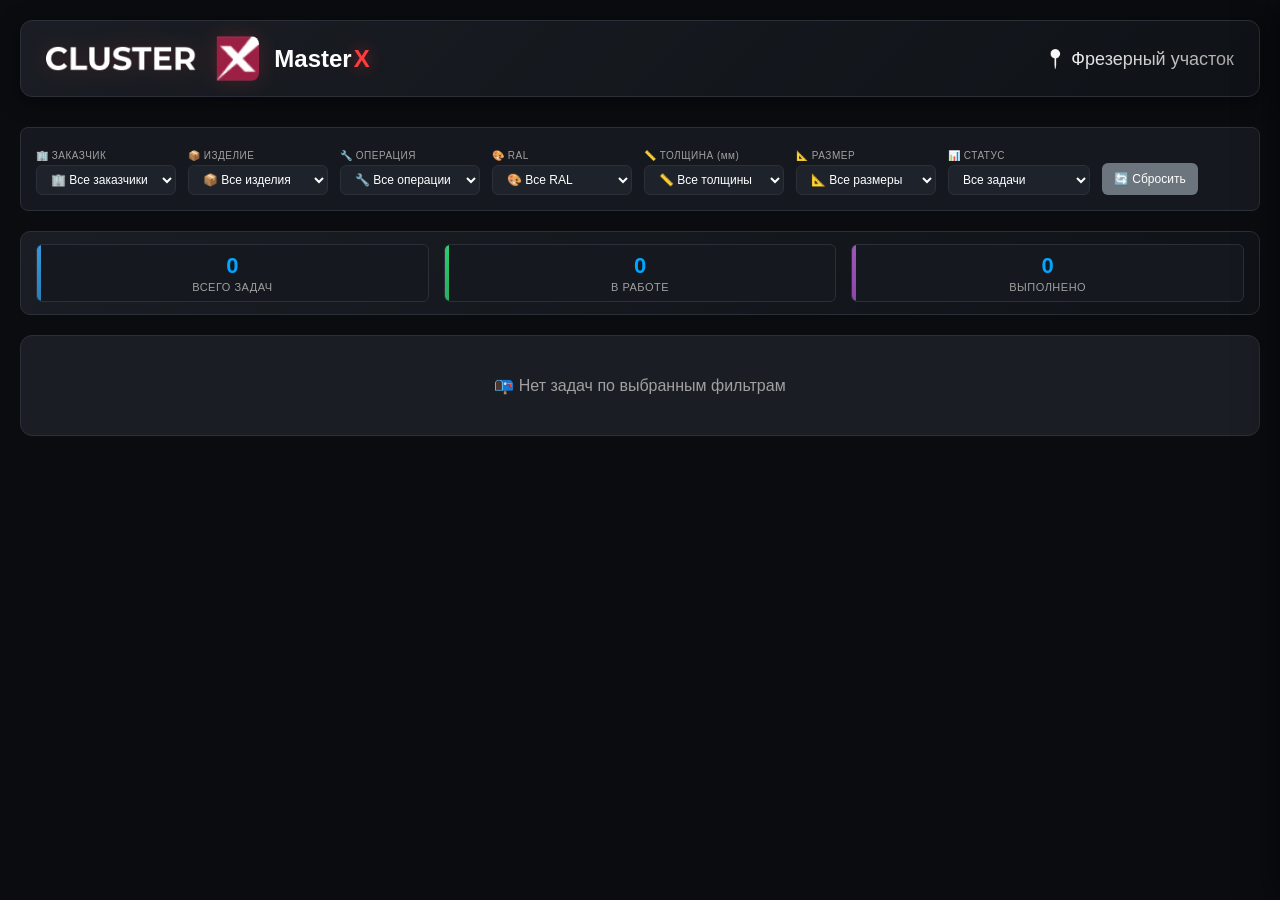
==== sites/frezerniy.html @ dca80d91 "Update frezerniy.html" ====
<!DOCTYPE html>
<html lang="ru">
<head>
    <meta charset="UTF-8">
    <meta name="viewport" content="width=device-width, initial-scale=1.0">
    <title>MasterX - Фрезерный участок</title>
    <link rel="stylesheet" href="../css/style.css">
    <style>
        /* Стили остаются без изменений - такие же как были */
        .task-card {
            background: #1a1e24;
            border-radius: 12px;
            margin-bottom: 15px;
            border: 1px solid #2a2f38;
            overflow: hidden;
            transition: all 0.2s;
        }
        .task-card.priority {
            border: 2px solid #ff3b3b;
            box-shadow: 0 0 15px rgba(255,59,59,0.3);
        }
        .task-card:hover {
            border-color: #ff3b3b;
        }
        .task-header {
            padding: 12px 20px;
            cursor: pointer;
            display: flex;
            justify-content: space-between;
            align-items: center;
            transition: all 0.2s;
        }
        .task-header.status-pending {
            background: linear-gradient(135deg, #232830, #1a1e24);
            border-left: 4px solid #6c757d;
        }
        .task-header.status-in-progress {
            background: linear-gradient(135deg, #3a2a1a, #2a1f0f);
            border-left: 4px solid #ff9800;
        }
        .task-header.status-completed {
            background: linear-gradient(135deg, #1a3a1a, #0f2a0f);
            border-left: 4px solid #2ecc71;
        }
        .task-header.priority {
            background: linear-gradient(135deg, #4a1a1a, #3a0f0f) !important;
            border-left: 4px solid #ff3b3b !important;
        }
        .task-header-left {
            flex: 1;
        }
        .task-customer-name {
            font-weight: 600;
            color: #ff3b3b;
            font-size: 14px;
            margin-bottom: 4px;
            display: flex;
            align-items: center;
            flex-wrap: wrap;
            gap: 8px;
        }
        .priority-badge {
            background: #ff3b3b;
            color: white;
            padding: 2px 8px;
            border-radius: 20px;
            font-size: 10px;
            font-weight: 600;
            display: inline-block;
        }
        .task-product-info {
            display: flex;
            flex-wrap: wrap;
            gap: 12px;
            align-items: center;
            margin-top: 4px;
        }
        .task-product-name {
            font-size: 13px;
            color: #ff9800;
            font-weight: 500;
        }
        .task-size {
            font-size: 11px;
            color: #4cd964;
        }
        .task-quantity {
            font-size: 11px;
            color: #a0a0a0;
        }
        .task-ral {
            font-size: 11px;
            color: #ff9800;
            background: #1e232b;
            padding: 2px 6px;
            border-radius: 4px;
        }
        .task-texture {
            font-size: 11px;
            color: #a0a0a0;
        }
        .file-indicator {
            background: #1e232b;
            padding: 2px 6px;
            border-radius: 4px;
            font-size: 10px;
            color: #4cd964;
            display: inline-flex;
            align-items: center;
            gap: 4px;
        }
        .task-status-badge {
            font-weight: 600;
            padding: 4px 12px;
            border-radius: 6px;
            font-size: 12px;
            min-width: 90px;
            text-align: center;
        }
        .task-status-badge.pending {
            background: #2a2f38;
            color: #a0a0a0;
        }
        .task-status-badge.in-progress {
            background: #ff9800;
            color: #1a1e24;
        }
        .task-status-badge.completed {
            background: #4caf50;
            color: white;
        }
        .collapse-icon {
            color: #a0a0a0;
            font-size: 14px;
            transition: transform 0.2s;
            margin-left: 15px;
        }
        .task-header.collapsed .collapse-icon {
            transform: rotate(-90deg);
        }
        .task-content {
            padding: 15px 20px;
            border-top: 1px solid #2a2f38;
            transition: all 0.2s;
        }
        .task-content.collapsed {
            display: none;
        }
        .operation-info {
            background: #15191f;
            border-radius: 8px;
            padding: 12px;
            margin-bottom: 15px;
            border: 1px solid #2a2f38;
        }
        .operation-name {
            font-size: 14px;
            font-weight: 600;
            color: #ff9800;
            margin-bottom: 6px;
        }
        .operation-detail {
            font-size: 12px;
            color: #a0a0a0;
            margin-bottom: 4px;
        }
        .operation-detail span {
            color: #4cd964;
        }
        .operation-plan {
            font-size: 11px;
            color: #ff9800;
            margin-top: 6px;
            padding: 2px 6px;
            background: #1e232b;
            border-radius: 4px;
            display: inline-block;
        }
        .executor-header {
            display: flex;
            gap: 8px;
            padding: 0 8px;
            margin-bottom: 4px;
            font-size: 10px;
            color: #a0a0a0;
        }
        .executor-header span:nth-child(1) { width: 120px; }
        .executor-header span:nth-child(2) { width: 60px; text-align: center; }
        .executor-header span:nth-child(3) { width: 70px; text-align: center; }
        .executor-header span:nth-child(4) { width: 30px; }
        .executor-item {
            display: flex;
            align-items: center;
            gap: 8px;
            padding: 4px 8px;
            background: #15191f;
            border-radius: 4px;
            margin-bottom: 4px;
            border: 1px solid #2a2f38;
        }
        .executor-name {
            width: 120px;
            padding: 3px 6px;
            background: #1e232b;
            border: 1px solid #2a2f38;
            border-radius: 4px;
            color: #fff;
            font-size: 11px;
        }
        .executor-quantity {
            width: 60px;
            padding: 3px;
            background: #1e232b;
            border: 1px solid #2a2f38;
            border-radius: 4px;
            color: #fff;
            text-align: center;
            font-size: 11px;
        }
        .btn-work {
            background: #ffc107;
            color: #000;
            padding: 3px 6px;
            border: none;
            border-radius: 4px;
            cursor: pointer;
            font-size: 10px;
            width: 65px;
            font-weight: 600;
        }
        .btn-work.active {
            background: #fd7e14;
            color: white;
        }
        .btn-work:disabled {
            opacity: 0.5;
            cursor: not-allowed;
        }
        .btn-add-executor {
            background: #6c757d;
            color: white;
            padding: 4px 8px;
            border: none;
            border-radius: 4px;
            cursor: pointer;
            font-size: 10px;
            margin: 6px 0;
            width: 120px;
        }
        .action-container {
            margin: 6px 0;
        }
        .new-executor-form {
            display: flex;
            align-items: center;
            gap: 6px;
            margin-top: 6px;
            padding: 6px;
            background: #15191f;
            border: 1px solid #2a2f38;
            border-radius: 4px;
            flex-wrap: wrap;
        }
        .new-executor-form input {
            width: 130px;
            padding: 4px 6px;
            background: #1e232b;
            border: 1px solid #2a2f38;
            border-radius: 4px;
            color: #fff;
            font-size: 11px;
        }
        .btn-ready {
            background: #28a745;
            color: white;
            padding: 4px 12px;
            border: none;
            border-radius: 4px;
            cursor: pointer;
            font-size: 11px;
            font-weight: 600;
            margin: 8px 0 0 0;
            min-width: 80px;
        }
        .btn-ready:disabled {
            opacity: 0.5;
            cursor: not-allowed;
        }
        .btn-end-shift {
            background: #ff9800;
            color: white;
            padding: 3px 6px;
            border: none;
            border-radius: 4px;
            cursor: pointer;
            font-size: 10px;
            width: 85px;
            font-weight: 600;
            margin-left: 4px;
        }
        .btn-end-shift:disabled {
            background: #4caf50;
            cursor: not-allowed;
            opacity: 0.7;
        }
        .btn-report-item {
            background: #ff9800;
            color: white;
            border: none;
            border-radius: 4px;
            padding: 5px 12px;
            cursor: pointer;
            font-size: 12px;
            font-weight: 600;
            transition: all 0.2s;
        }
        .btn-report-item:hover {
            background: #e68900;
            transform: scale(1.02);
        }
        .btn-copy-path {
            background: #28a745;
            color: white;
            border: none;
            border-radius: 4px;
            padding: 5px 12px;
            cursor: pointer;
            font-size: 11px;
            font-weight: 600;
            transition: all 0.2s;
            margin-left: 8px;
        }
        .btn-copy-path:hover {
            background: #218838;
            transform: scale(1.02);
        }
        .btn-sm {
            padding: 2px 6px;
            font-size: 9px;
            border-radius: 4px;
            cursor: pointer;
            border: none;
        }
        .filter-section {
            display: flex;
            gap: 12px;
            align-items: flex-end;
            margin-bottom: 20px;
            flex-wrap: wrap;
            background: #15191f;
            padding: 15px;
            border-radius: 8px;
            border: 1px solid #2a2f38;
        }
        .filter-group {
            display: flex;
            flex-direction: column;
            gap: 4px;
            min-width: 130px;
        }
        .filter-group label {
            font-size: 10px;
            color: #a0a0a0;
            letter-spacing: 0.5px;
            white-space: nowrap;
        }
        .filter-group select, .filter-group input {
            padding: 6px 10px;
            background: #1e232b;
            border: 1px solid #2a2f38;
            border-radius: 6px;
            color: #fff;
            font-size: 12px;
            min-width: 140px;
        }
        .btn-reset {
            background: #6c757d;
            padding: 6px 12px;
            font-size: 12px;
            height: 32px;
            cursor: pointer;
            border: none;
            border-radius: 6px;
            color: white;
            margin-top: 20px;
        }
        .btn-reset:hover {
            background: #5a6268;
        }
        .order-stats {
            display: flex;
            gap: 15px;
            margin-bottom: 20px;
            padding: 12px 15px;
            background: linear-gradient(135deg, #1a1e24, #0f1217);
            border-radius: 10px;
            border: 1px solid #2a2f38;
        }
        .stat-item {
            flex: 1;
            text-align: center;
            padding: 8px;
            background: #15191f;
            border-radius: 6px;
            border: 1px solid #2a2f38;
        }
        .stat-value {
            font-size: 22px;
            font-weight: 700;
            background: linear-gradient(135deg, #00d4ff, #0077ff);
            -webkit-background-clip: text;
            -webkit-text-fill-color: transparent;
            margin-bottom: 2px;
        }
        .stat-label {
            font-size: 11px;
            color: #a0a0a0;
        }
        .no-tasks {
            text-align: center;
            padding: 40px;
            background: #1a1e24;
            border-radius: 12px;
            color: #a0a0a0;
            border: 1px solid #2a2f38;
        }
        .loading {
            text-align: center;
            padding: 30px;
            color: #a0a0a0;
        }
        .spinner {
            width: 30px;
            height: 30px;
            margin: 0 auto 10px;
            border: 2px solid #2a2f38;
            border-top: 2px solid #ff3b3b;
            border-radius: 50%;
            animation: spin 1s linear infinite;
        }
        @keyframes spin {
            0% { transform: rotate(0deg); }
            100% { transform: rotate(360deg); }
        }
        .right-modal {
            position: fixed;
            right: -450px;
            top: 0;
            width: 450px;
            height: 100vh;
            background: linear-gradient(135deg, #1a1e24, #0f1217);
            border-left: 2px solid #ff3b3b;
            box-shadow: -5px 0 30px rgba(0,0,0,0.5);
            transition: right 0.3s ease;
            z-index: 2000;
            display: flex;
            flex-direction: column;
            overflow: hidden;
        }
        .right-modal.open {
            right: 0;
        }
        .right-modal-header {
            background: linear-gradient(135deg, #232830, #1a1e24);
            padding: 15px 20px;
            border-bottom: 1px solid #2a2f38;
            display: flex;
            justify-content: space-between;
            align-items: center;
        }
        .right-modal-header h3 {
            margin: 0;
            color: #ff3b3b;
            font-size: 18px;
        }
        .right-modal-close {
            background: none;
            border: none;
            color: #a0a0a0;
            font-size: 28px;
            cursor: pointer;
        }
        .right-modal-close:hover {
            color: #ff3b3b;
        }
        .right-modal-content {
            flex: 1;
            overflow-y: auto;
            padding: 20px;
        }
        .right-modal-overlay {
            position: fixed;
            top: 0;
            left: 0;
            width: 100%;
            height: 100%;
            background: rgba(0,0,0,0.5);
            z-index: 1999;
            display: none;
        }
        .right-modal-overlay.show {
            display: block;
        }
        .report-row {
            background: #15191f;
            border-radius: 8px;
            padding: 12px;
            margin-bottom: 12px;
            border: 1px solid #2a2f38;
        }
        .report-input {
            width: 100%;
            padding: 6px;
            background: #1e232b;
            border: 1px solid #2a2f38;
            border-radius: 4px;
            color: #fff;
        }
        .report-textarea {
            width: 100%;
            padding: 6px;
            background: #1e232b;
            border: 1px solid #2a2f38;
            border-radius: 4px;
            color: #fff;
            resize: vertical;
        }
        .btn-add-row {
            width: 100%;
            padding: 8px;
            background: #28a745;
            color: white;
            border: none;
            border-radius: 6px;
            cursor: pointer;
            font-size: 14px;
        }
        .btn-remove-row {
            background: #dc3545;
            color: white;
            border: none;
            border-radius: 4px;
            padding: 2px 8px;
            cursor: pointer;
            font-size: 11px;
        }
        @keyframes slideInRight {
            from { transform: translateX(100%); opacity: 0; }
            to { transform: translateX(0); opacity: 1; }
        }
        @keyframes slideOutRight {
            from { transform: translateX(0); opacity: 1; }
            to { transform: translateX(100%); opacity: 0; }
        }
        .notification {
            animation: slideInRight 0.3s ease;
        }
        body.light-theme .filter-section {
            background: #ffffff !important;
            border: 1px solid #e2e8f0 !important;
        }
        body.light-theme .filter-group select,
        body.light-theme .filter-group input {
            background: #ffffff !important;
            border: 1px solid #e2e8f0 !important;
            color: #1e293b !important;
        }
        body.light-theme .task-card {
            background: #ffffff !important;
            border: 1px solid #e2e8f0 !important;
        }
        body.light-theme .task-card.priority {
            border: 2px solid #ff3b3b !important;
        }
        body.light-theme .task-header.status-pending {
            background: linear-gradient(135deg, #f8fafc, #f1f5f9) !important;
        }
        body.light-theme .task-header.status-in-progress {
            background: linear-gradient(135deg, #fff3e0, #ffe6cc) !important;
        }
        body.light-theme .task-header.status-completed {
            background: linear-gradient(135deg, #e8f5e9, #c8e6c9) !important;
        }
        body.light-theme .task-header.priority {
            background: linear-gradient(135deg, #fee2e2, #fecaca) !important;
        }
        body.light-theme .task-customer-name {
            color: #dc2626 !important;
        }
        body.light-theme .task-product-name {
            color: #f97316 !important;
        }
        body.light-theme .operation-info {
            background: #f8fafc !important;
            border: 1px solid #e2e8f0 !important;
        }
        body.light-theme .executor-item {
            background: #f8fafc !important;
            border: 1px solid #e2e8f0 !important;
        }
        body.light-theme .executor-name,
        body.light-theme .executor-quantity {
            background: #ffffff !important;
            border: 1px solid #e2e8f0 !important;
            color: #1e293b !important;
        }
        body.light-theme .btn-report-item {
            background: #ff9800 !important;
            color: white !important;
        }
        body.light-theme .btn-copy-path {
            background: #28a745 !important;
            color: white !important;
        }
    </style>
</head>
<body>
    <div class="container">
        <header>
            <div class="logo-container">
                <img src="../images/logo.png" alt="MasterX Logo" class="logo-img" onerror="this.style.display='none'">
                <div class="logo-text">Master<span class="x-red">X</span></div>
            </div>
            <h1 style="margin:0; color: white; font-size:18px;">📍 Фрезерный участок</h1>
        </header>

        <div class="filter-section">
            <div class="filter-group">
                <label>🏢 ЗАКАЗЧИК</label>
                <select id="filterCustomer">
                    <option value="">Все заказчики</option>
                </select>
            </div>
            <div class="filter-group">
                <label>📦 ИЗДЕЛИЕ</label>
                <select id="filterProduct">
                    <option value="">Все изделия</option>
                </select>
            </div>
            <div class="filter-group">
                <label>🔧 ОПЕРАЦИЯ</label>
                <select id="filterOperation">
                    <option value="">Все операции</option>
                </select>
            </div>
            <div class="filter-group">
                <label>🎨 RAL</label>
                <select id="filterRal">
                    <option value="">Все RAL</option>
                </select>
            </div>
            <div class="filter-group">
                <label>📏 ТОЛЩИНА (мм)</label>
                <select id="filterThickness">
                    <option value="">Все толщины</option>
                </select>
            </div>
            <div class="filter-group">
                <label>📐 РАЗМЕР</label>
                <select id="filterSize">
                    <option value="">Все размеры</option>
                </select>
            </div>
            <div class="filter-group">
                <label>📊 СТАТУС</label>
                <select id="statusFilter">
                    <option value="all">Все задачи</option>
                    <option value="pending">⏳ Ожидают</option>
                    <option value="in_progress">⚡ В работе</option>
                    <option value="completed">✅ Завершённые</option>
                    <option value="priority">🔴 Приоритетные</option>
                </select>
            </div>
            <button class="btn-reset" onclick="resetFilters()">🔄 Сбросить</button>
        </div>

        <div class="order-stats">
            <div class="stat-item"><div class="stat-value" id="totalTasks">0</div><div class="stat-label">Всего задач</div></div>
            <div class="stat-item"><div class="stat-value" id="tasksInProgress">0</div><div class="stat-label">В работе</div></div>
            <div class="stat-item"><div class="stat-value" id="tasksCompleted">0</div><div class="stat-label">Выполнено</div></div>
        </div>

        <div id="tasksList" class="tasks-list"><div class="loading"><div class="spinner"></div><p>Загрузка задач...</p></div></div>
    </div>

    <div id="rightModalOverlay" class="right-modal-overlay" onclick="closeRightModal()"></div>
    <div id="rightModal" class="right-modal">
        <div class="right-modal-header">
            <h3>📝 Отчёт по задаче</h3>
            <button class="right-modal-close" onclick="closeRightModal()">&times;</button>
        </div>
        <div id="rightModalContent" class="right-modal-content"></div>
    </div>

    <script src="../js/storage.js"></script>
    <script src="../js/data-loader.js"></script>
    <script src="../js/materials-report.js"></script>
    <script src="../js/task-manager.js"></script>

    <script>
        // ============== ГЛОБАЛЬНЫЕ ПЕРЕМЕННЫЕ ==============
        let taskOperationsData = {};
        let taskManager = null;
        let isLoadingTasks = false;
        let currentReportTask = null;
        let reportRows = [];
        
        const OPEN_CARDS_KEY = 'frezerniy_open_tasks';
        
        // ============== ВСПОМОГАТЕЛЬНЫЕ ФУНКЦИИ ==============
        function escapeHtml(str) {
            if (!str) return '';
            return String(str).replace(/&/g, '&amp;').replace(/</g, '&lt;').replace(/>/g, '&gt;').replace(/"/g, '&quot;').replace(/'/g, '&#39;');
        }
        
        function saveAllCardsState() {
            const openCards = [];
            document.querySelectorAll('.task-card').forEach(card => {
                const content = card.querySelector('.task-content');
                if (content && content.classList.contains('collapsed')) {
                    openCards.push(card.dataset.taskId);
                }
            });
            localStorage.setItem(OPEN_CARDS_KEY, JSON.stringify(openCards));
        }
        
        function restoreAllCardsState() {
            const savedOpenCards = localStorage.getItem(OPEN_CARDS_KEY);
            if (!savedOpenCards) return;
            const collapsedCardsIds = JSON.parse(savedOpenCards);
            collapsedCardsIds.forEach(taskId => {
                const card = document.querySelector(`.task-card[data-task-id="${taskId}"]`);
                if (card) {
                    const header = card.querySelector('.task-header');
                    const content = card.querySelector('.task-content');
                    if (header && content) {
                        header.classList.add('collapsed');
                        content.classList.add('collapsed');
                        const arrow = header.querySelector('.collapse-icon');
                        if (arrow) arrow.textContent = '▼';
                    }
                }
            });
        }
        
        function toggleCardState(header, content, taskId) {
            const isCollapsing = !header.classList.contains('collapsed');
            if (isCollapsing) {
                header.classList.add('collapsed');
                content.classList.add('collapsed');
            } else {
                header.classList.remove('collapsed');
                content.classList.remove('collapsed');
            }
            const arrow = header.querySelector('.collapse-icon');
            if (arrow) arrow.textContent = isCollapsing ? '▼' : '▲';
            saveAllCardsState();
        }
        
        // ============== ЗАГРУЗКА ОПЕРАЦИЙ ИЗ JSON ==============
        async function loadTaskOperationsData() {
            try {
                const response = await fetch('../data/taskOperations.json?_=' + Date.now());
                if (response.ok) {
                    const data = await response.json();
                    taskOperationsData = data.operations || {};
                    window.taskOperationsData = taskOperationsData;
                    console.log('✅ Загружены операции из taskOperations.json');
                    console.log('Загружено изделий:', Object.keys(taskOperationsData).length);
                } else {
                    console.warn('taskOperations.json не найден, статус:', response.status);
                    taskOperationsData = {};
                }
            } catch(e) {
                console.error('Ошибка загрузки taskOperations.json:', e);
                taskOperationsData = {};
            }
        }
        
        // ============== КЛАСС УПРАВЛЕНИЯ ЗАДАЧАМИ ==============
        class SimpleTaskManager {
            constructor(siteKey) {
                this.siteKey = siteKey;
                this.tasks = [];
                this.storageKey = `tasks_${siteKey}`;
            }
            
            loadData() {
                const saved = localStorage.getItem(this.storageKey);
                if (saved) {
                    this.tasks = JSON.parse(saved);
                } else {
                    this.tasks = [];
                }
                return this.tasks;
            }
            
            saveData() {
                localStorage.setItem(this.storageKey, JSON.stringify(this.tasks));
            }
            
            getTasksByStatus(status) {
                if (status === 'all') return this.tasks;
                return this.tasks.filter(t => t.status === status);
            }
            
            getStats() {
                const total = this.tasks.length;
                const inProgress = this.tasks.filter(t => t.status === 'in_progress').length;
                const completed = this.tasks.filter(t => t.status === 'completed').length;
                return { total, inProgress, completed };
            }
            
            updateExecutorQuantity(taskId, executorId, quantity) {
                const task = this.tasks.find(t => t.id === taskId);
                if (task && task.executors) {
                    const executor = task.executors.find(e => e.id === executorId);
                    if (executor) {
                        executor.quantity = quantity;
                        this.saveData();
                        updateSingleTaskCard(taskId);
                    }
                }
            }
            
            updateExecutorStatus(taskId, executorId, status) {
                const task = this.tasks.find(t => t.id === taskId);
                if (!task || !task.executors) return;
                
                const executor = task.executors.find(e => e.id === executorId);
                if (executor) {
                    executor.status = status;
                    
                    let taskStatus = 'pending';
                    const hasInProgress = task.executors.some(e => e.status === 'in_progress');
                    const allShiftEnded = task.executors.length > 0 && task.executors.every(e => e.status === 'shift_ended');
                    const allCompleted = task.executors.length > 0 && task.executors.every(e => e.status === 'completed');
                    
                    if (allCompleted) {
                        taskStatus = 'completed';
                    } else if (hasInProgress) {
                        taskStatus = 'in_progress';
                    } else if (allShiftEnded) {
                        taskStatus = 'in_progress';
                    } else {
                        taskStatus = 'pending';
                    }
                    
                    task.status = taskStatus;
                    this.saveData();
                    
                    const orders = JSON.parse(localStorage.getItem('masterx_orders') || '[]');
                    const order = orders.find(o => o.id == task.orderId);
                    if (order) {
                        if (!order.tasks) order.tasks = {};
                        const squareColor = taskStatus === 'completed' ? 'green' : (taskStatus === 'in_progress' ? 'orange' : '');
                        order.tasks[task.id] = squareColor;
                        localStorage.setItem('masterx_orders', JSON.stringify(orders));
                    }
                    
                    updateSingleTaskCard(taskId);
                }
            }
            
            addExecutor(taskId, name) {
                const task = this.tasks.find(t => t.id === taskId);
                if (task) {
                    if (!task.executors) task.executors = [];
                    if (task.executors.some(e => e.name === name)) return false;
                    task.executors.push({
                        id: Date.now(),
                        name: name,
                        quantity: 0,
                        status: 'pending'
                    });
                    this.saveData();
                    updateExecutorList(taskId);
                    return true;
                }
                return false;
            }
            
            removeExecutor(taskId, executorId) {
                const task = this.tasks.find(t => t.id === taskId);
                if (task && task.executors) {
                    task.executors = task.executors.filter(e => e.id !== executorId);
                    this.saveData();
                    updateExecutorList(taskId);
                }
            }
            
            completeTask(taskId) {
                const task = this.tasks.find(t => t.id === taskId);
                if (task && task.status !== 'completed') {
                    if (task.executors) {
                        task.executors.forEach(executor => {
                            executor.status = 'completed';
                        });
                    }
                    task.status = 'completed';
                    task.completedAt = new Date().toISOString();
                    
                    if (task.isPriority === true) {
                        task.isPriority = false;
                    }
                    
                    this.saveData();
                    
                    const orders = JSON.parse(localStorage.getItem('masterx_orders') || '[]');
                    const order = orders.find(o => o.id == task.orderId);
                    if (order) {
                        if (!order.tasks) order.tasks = {};
                        order.tasks[task.id] = 'green';
                        localStorage.setItem('masterx_orders', JSON.stringify(orders));
                    }
                    
                    updateSingleTaskCard(taskId);
                }
            }
        }
        
        function updateSingleTaskCard(taskId) {
            const task = taskManager.tasks.find(t => t.id === taskId);
            if (!task) return;
            
            const taskCard = document.querySelector(`.task-card[data-task-id="${taskId}"]`);
            if (!taskCard) return;
            
            const statusBadge = taskCard.querySelector('.task-status-badge');
            const taskHeader = taskCard.querySelector('.task-header');
            
            if (statusBadge) {
                let statusClass = 'pending';
                let statusText = '⏳ ОЖИДАЕТ';
                if (task.status === 'in_progress') {
                    statusClass = 'in-progress';
                    statusText = '⚡ В РАБОТЕ';
                } else if (task.status === 'completed') {
                    statusClass = 'completed';
                    statusText = '✅ ГОТОВО';
                }
                
                statusBadge.className = `task-status-badge ${statusClass}`;
                statusBadge.textContent = statusText;
                
                if (taskHeader) {
                    taskHeader.classList.remove('status-pending', 'status-in-progress', 'status-completed');
                    taskHeader.classList.add(`status-${statusClass}`);
                }
            }
            
            const executorList = taskCard.querySelector('.executor-list');
            if (executorList) {
                const wasCollapsed = taskCard.querySelector('.task-content')?.classList.contains('collapsed');
                
                executorList.innerHTML = '';
                if (task.executors && task.executors.length > 0) {
                    task.executors.forEach(executor => {
                        executorList.appendChild(createExecutorItemElement(task, executor));
                    });
                } else {
                    const noExecutors = document.createElement('p');
                    noExecutors.style.cssText = 'color: #a0a0a0; padding: 8px; text-align: center; font-style: italic; font-size: 11px;';
                    noExecutors.textContent = 'Нет исполнителей';
                    executorList.appendChild(noExecutors);
                }
                
                const readyBtn = taskCard.querySelector('.btn-ready');
                if (readyBtn) {
                    readyBtn.disabled = task.status === 'completed';
                }
                
                if (wasCollapsed) {
                    const content = taskCard.querySelector('.task-content');
                    const header = taskCard.querySelector('.task-header');
                    if (content && header) {
                        content.classList.add('collapsed');
                        header.classList.add('collapsed');
                    }
                }
            }
        }
        
        function updateExecutorList(taskId) {
            const task = taskManager.tasks.find(t => t.id === taskId);
            if (!task) return;
            
            const executorList = document.getElementById(`executors-${taskId}`);
            if (!executorList) return;
            
            const taskCard = document.querySelector(`.task-card[data-task-id="${taskId}"]`);
            const wasCollapsed = taskCard?.querySelector('.task-content')?.classList.contains('collapsed');
            
            executorList.innerHTML = '';
            if (task.executors && task.executors.length > 0) {
                task.executors.forEach(executor => {
                    executorList.appendChild(createExecutorItemElement(task, executor));
                });
            } else {
                const noExecutors = document.createElement('p');
                noExecutors.style.cssText = 'color: #a0a0a0; padding: 8px; text-align: center; font-style: italic; font-size: 11px;';
                noExecutors.textContent = 'Нет исполнителей';
                executorList.appendChild(noExecutors);
            }
            
            if (wasCollapsed && taskCard) {
                const content = taskCard.querySelector('.task-content');
                const header = taskCard.querySelector('.task-header');
                if (content && header) {
                    content.classList.add('collapsed');
                    header.classList.add('collapsed');
                }
            }
        }
        
        function createExecutorItemElement(task, executor) {
            const isShiftEnded = executor.status === 'shift_ended';
            const isTaskCompleted = task.status === 'completed';
            const canEdit = !isTaskCompleted && !isShiftEnded;
            
            const div = document.createElement('div');
            div.className = 'executor-item';
            div.dataset.executorId = executor.id;
            
            const nameInput = document.createElement('input');
            nameInput.type = 'text';
            nameInput.className = 'executor-name';
            nameInput.value = executor.name;
            nameInput.disabled = isTaskCompleted || isShiftEnded;
            div.appendChild(nameInput);
            
            const quantityInput = document.createElement('input');
            quantityInput.type = 'number';
            quantityInput.className = 'executor-quantity';
            quantityInput.value = executor.quantity || 0;
            quantityInput.min = 0;
            quantityInput.disabled = !canEdit;
            quantityInput.onchange = function(e) {
                e.stopPropagation();
                if (!canEdit) return;
                taskManager.updateExecutorQuantity(task.id, executor.id, parseInt(this.value) || 0);
            };
            div.appendChild(quantityInput);
            
            const workBtn = document.createElement('button');
            workBtn.className = `btn-work ${executor.status === 'in_progress' ? 'active' : ''}`;
            workBtn.textContent = executor.status === 'in_progress' ? 'В РАБОТЕ' : (isShiftEnded ? 'СМЕНА ЗАКРЫТА' : 'НАЧАТЬ');
            workBtn.disabled = !canEdit;
            workBtn.onclick = function(e) {
                e.stopPropagation();
                if (!canEdit) return;
                const newStatus = workBtn.classList.contains('active') ? 'pending' : 'in_progress';
                taskManager.updateExecutorStatus(task.id, executor.id, newStatus);
            };
            div.appendChild(workBtn);
            
            const endShiftBtn = document.createElement('button');
            endShiftBtn.className = 'btn-end-shift';
            endShiftBtn.innerHTML = isShiftEnded ? '✅ СМЕНА ЗАКРЫТА' : '🕒 ЗАКРЫТЬ';
            endShiftBtn.disabled = isTaskCompleted || isShiftEnded;
            endShiftBtn.onclick = function(e) {
                e.stopPropagation();
                if (confirm(`Закрыть смену для ${executor.name}?`)) {
                    taskManager.updateExecutorStatus(task.id, executor.id, 'shift_ended');
                }
            };
            div.appendChild(endShiftBtn);
            
            const removeBtn = document.createElement('button');
            removeBtn.className = 'btn btn-danger btn-sm';
            removeBtn.innerHTML = '✕';
            removeBtn.disabled = !canEdit;
            removeBtn.onclick = function(e) {
                e.stopPropagation();
                if (confirm('Удалить этого исполнителя?')) {
                    taskManager.removeExecutor(task.id, executor.id);
                }
            };
            div.appendChild(removeBtn);
            
            return div;
        }
        
        function restoreTaskHeaderColors() {
            const taskCards = document.querySelectorAll('.task-card');
            taskCards.forEach(card => {
                const taskId = card.dataset.taskId;
                const task = taskManager.tasks.find(t => t.id === taskId);
                if (task) {
                    const statusBadge = card.querySelector('.task-status-badge');
                    const taskHeader = card.querySelector('.task-header');
                    
                    if (statusBadge) {
                        let statusClass = 'pending';
                        let statusText = '⏳ ОЖИДАЕТ';
                        if (task.status === 'in_progress') {
                            statusClass = 'in-progress';
                            statusText = '⚡ В РАБОТЕ';
                        } else if (task.status === 'completed') {
                            statusClass = 'completed';
                            statusText = '✅ ГОТОВО';
                        }
                        
                        statusBadge.className = `task-status-badge ${statusClass}`;
                        statusBadge.textContent = statusText;
                        
                        if (taskHeader) {
                            taskHeader.classList.remove('status-pending', 'status-in-progress', 'status-completed');
                            taskHeader.classList.add(`status-${statusClass}`);
                        }
                    }
                }
            });
        }
        
        function copySingleFilePath(filePath, fileName) {
            navigator.clipboard.writeText(filePath);
            showCopyNotification(fileName, false);
        }
        
        // ============== РАБОТА С ФАЙЛАМИ НА СТРАНИЦЕ УЧАСТКА ==============

// Получить текущий ключ участка
function getCurrentSiteKey() {
    const path = window.location.pathname;
    if (path.includes('tokarniy')) return 'tokarniy';
    if (path.includes('slesarniy')) return 'slesarniy';
    if (path.includes('frezerniy')) return 'frezerniy';
    if (path.includes('lazerno')) return 'lazerno';
    if (path.includes('polimerniy')) return 'polimerniy';
    return 'polimerniy';
}

// Показать всплывающее уведомление
function showCopyNotification(message, type = 'success') {
    const notification = document.createElement('div');
    notification.style.cssText = `
        position: fixed;
        bottom: 30px;
        right: 30px;
        z-index: 20000;
        background: linear-gradient(135deg, #1a3a1a, #0f2a0f);
        color: #4cd964;
        padding: 12px 20px;
        border-radius: 8px;
        font-size: 13px;
        font-weight: 500;
        border-left: 4px solid #4cd964;
        box-shadow: 0 4px 15px rgba(0,0,0,0.3);
        animation: slideInRight 0.3s ease;
    `;
    if (type === 'warning') {
        notification.style.background = 'linear-gradient(135deg, #3a2a1a, #2a1f0f)';
        notification.style.borderLeftColor = '#ff9800';
        notification.style.color = '#ff9800';
    } else if (type === 'error') {
        notification.style.background = 'linear-gradient(135deg, #3a1a1a, #2a0f0f)';
        notification.style.borderLeftColor = '#ff3b3b';
        notification.style.color = '#ff6b6b';
    }
    notification.textContent = message;
    document.body.appendChild(notification);
    setTimeout(() => {
        notification.style.animation = 'slideOutRight 0.3s ease';
        setTimeout(() => notification.remove(), 300);
    }, 3000);
}

// Открыть модальное окно выбора файла
function openFileSelectionModal(taskId) {
    const task = taskManager.tasks.find(t => t.id === taskId);
    if (!task) {
        alert('Задача не найдена');
        return;
    }
    
    const allOrders = JSON.parse(localStorage.getItem('masterx_orders') || '[]');
    const order = allOrders.find(o => o.id == task.orderId);
    if (!order) {
        alert('Заказ не найден');
        return;
    }
    
    const siteKey = getCurrentSiteKey();
    const files = order.siteFiles?.[siteKey] || [];
    
    if (files.length === 0) {
        showCopyNotification('📭 Нет прикреплённых файлов', 'warning');
        return;
    }
    
    // Создаём модальное окно
    const modal = document.createElement('div');
    modal.className = 'modal';
    modal.style.display = 'block';
    modal.style.zIndex = '10000';
    
    let filesListHtml = '';
    files.forEach((file, index) => {
        const icon = getFileIcon(file.path);
        filesListHtml += `
            <div class="file-select-item" style="
                background: #1a1e24;
                border: 1px solid #2a2f38;
                border-radius: 8px;
                margin-bottom: 10px;
                cursor: pointer;
                transition: all 0.2s;
            " onclick="selectAndCopyFile('${taskId}', ${file.id})">
                <div style="padding: 12px; display: flex; align-items: center; gap: 12px;">
                    <div style="font-size: 24px;">${icon}</div>
                    <div style="flex: 1;">
                        <div style="font-weight: 600; color: #ff9800;">${escapeHtml(file.name)}</div>
                        <div style="font-size: 11px; color: #a0a0a0; word-break: break-all;">${escapeHtml(file.path)}</div>
                        ${file.comment ? `<div style="font-size: 10px; color: #4cd964; margin-top: 4px;">💬 ${escapeHtml(file.comment)}</div>` : ''}
                    </div>
                    <div style="color: #0077ff; font-size: 20px;">📋</div>
                </div>
            </div>
        `;
    });
    
    modal.innerHTML = `
        <div class="modal-content" style="max-width: 600px;">
            <span class="close" onclick="closeFileModal(this)">&times;</span>
            <h3 style="color: #ff3b3b; margin-bottom: 15px;">📎 Выберите файл для копирования</h3>
            <div style="margin-bottom: 15px; padding: 8px 12px; background: #15191f; border-radius: 6px;">
                <div style="font-size: 12px; color: #a0a0a0;">🏢 ${escapeHtml(order.groupName)}</div>
                <div style="font-size: 12px;">📦 ${escapeHtml(task.product)} | ${escapeHtml(task.operation)}</div>
            </div>
            <div style="max-height: 400px; overflow-y: auto;">
                ${filesListHtml}
            </div>
            <div style="display: flex; justify-content: flex-end; margin-top: 15px; padding-top: 15px; border-top: 1px solid #2a2f38;">
                <button class="btn btn-danger" onclick="closeFileModal(this)">✖️ Отмена</button>
            </div>
        </div>
    `;
    
    document.body.appendChild(modal);
    
    modal.addEventListener('click', function(e) {
        if (e.target === modal) {
            modal.remove();
        }
    });
}

// Выбрать и скопировать файл
function selectAndCopyFile(taskId, fileId) {
    const task = taskManager.tasks.find(t => t.id === taskId);
    if (!task) return;
    
    const allOrders = JSON.parse(localStorage.getItem('masterx_orders') || '[]');
    const order = allOrders.find(o => o.id == task.orderId);
    if (!order) return;
    
    const siteKey = getCurrentSiteKey();
    const files = order.siteFiles?.[siteKey] || [];
    const file = files.find(f => f.id === fileId);
    
    if (!file) {
        showCopyNotification('❌ Файл не найден', 'error');
        return;
    }
    
    navigator.clipboard.writeText(file.path).then(() => {
        showCopyNotification(`✅ Путь к файлу "${file.name}" скопирован!`, 'success');
        closeAllModals();
    }).catch(() => {
        showCopyNotification('❌ Ошибка при копировании', 'error');
    });
}

// Закрыть модальное окно
function closeFileModal(element) {
    const modal = element.closest('.modal');
    if (modal) modal.remove();
}

// Закрыть все модальные окна
function closeAllModals() {
    document.querySelectorAll('.modal').forEach(modal => {
        modal.remove();
    });
}

// Получить иконку по расширению
function getFileIcon(filePath) {
    const ext = (filePath || '').split('.').pop()?.toLowerCase() || '';
    const icons = {
        'pdf': '📄', 'jpg': '🖼️', 'jpeg': '🖼️', 'png': '🖼️', 'gif': '🖼️',
        'dwg': '📐', 'dxf': '📐', 'cdr': '📐',
        'mp4': '🎬', 'avi': '🎬',
        'doc': '📝', 'docx': '📝', 'xls': '📊', 'xlsx': '📊'
    };
    return icons[ext] || '📎';
}

// Основная функция копирования (вызывается по кнопке)
function copyAllFilePaths(taskId) {
    const task = taskManager.tasks.find(t => t.id === taskId);
    if (!task) return;
    
    const allOrders = JSON.parse(localStorage.getItem('masterx_orders') || '[]');
    const order = allOrders.find(o => o.id == task.orderId);
    if (!order) return;
    
    const siteKey = getCurrentSiteKey();
    const files = order.siteFiles?.[siteKey] || [];
    
    if (files.length === 0) {
        showCopyNotification('📭 Нет прикреплённых файлов', 'warning');
        return;
    }
    
    if (files.length === 1) {
        // Если файл один, копируем сразу
        navigator.clipboard.writeText(files[0].path).then(() => {
            showCopyNotification(`✅ Путь к файлу "${files[0].name}" скопирован!`, 'success');
        });
    } else {
        // Если файлов несколько, показываем окно выбора
        openFileSelectionModal(taskId);
    }
}

// Добавляем CSS анимации
const style = document.createElement('style');
style.textContent = `
    @keyframes slideInRight {
        from { transform: translateX(100%); opacity: 0; }
        to { transform: translateX(0); opacity: 1; }
    }
    @keyframes slideOutRight {
        from { transform: translateX(0); opacity: 1; }
        to { transform: translateX(100%); opacity: 0; }
    }
    .file-select-item:hover {
        background: #232830 !important;
        border-color: #ff3b3b !important;
        transform: translateX(5px);
    }
`;
document.head.appendChild(style);
        
        function showCopyNotification(fileName, isMultiple = false) {
            const notification = document.createElement('div');
            notification.className = 'notification success';
            if (isMultiple) {
                notification.innerHTML = `✅ Скопировано ${fileName} путей к файлам!`;
            } else {
                notification.innerHTML = `✅ Путь к файлу "${fileName}" скопирован!`;
            }
            notification.style.cssText = `
                position: fixed;
                bottom: 30px;
                right: 30px;
                z-index: 10000;
                background: linear-gradient(135deg, #1a3a1a, #0f2a0f);
                color: #4cd964;
                padding: 12px 20px;
                border-radius: 8px;
                font-size: 13px;
                font-weight: 500;
                border-left: 4px solid #4cd964;
                box-shadow: 0 4px 15px rgba(0,0,0,0.3);
                animation: slideInRight 0.3s ease;
            `;
            document.body.appendChild(notification);
            setTimeout(() => {
                notification.style.animation = 'slideOutRight 0.3s ease';
                setTimeout(() => notification.remove(), 300);
            }, 2000);
        }
        
        // ============== ФИЛЬТРЫ ==============
        function populateFilters() {
            const allOrders = JSON.parse(localStorage.getItem('masterx_orders') || '[]');
            const customers = new Set();
            const products = new Set();
            const operations = new Set();
            const rals = new Set();
            const thicknesses = new Set();
            const sizes = new Set();
            
            allOrders.forEach(order => {
                if (order.groupName) customers.add(order.groupName);
                if (order.items) {
                    order.items.forEach(item => {
                        if (item.product) products.add(item.product);
                        if (item.ral && item.ral.trim()) rals.add(item.ral.trim());
                        if (item.size?.name) sizes.add(item.size.name);
                    });
                }
            });
            
            if (taskManager && taskManager.tasks) {
                taskManager.tasks.forEach(task => {
                    if (task.operation) operations.add(task.operation);
                    if (task.thickness) thicknesses.add(task.thickness);
                });
            }
            
            const customerSelect = document.getElementById('filterCustomer');
            if (customerSelect) {
                const currentCustomer = customerSelect.value;
                customerSelect.innerHTML = '<option value="">🏢 Все заказчики</option>';
                Array.from(customers).sort().forEach(c => {
                    customerSelect.innerHTML += `<option value="${escapeHtml(c)}">${escapeHtml(c)}</option>`;
                });
                if (currentCustomer && customers.has(currentCustomer)) customerSelect.value = currentCustomer;
            }
            
            const productSelect = document.getElementById('filterProduct');
            if (productSelect) {
                const currentProduct = productSelect.value;
                productSelect.innerHTML = '<option value="">📦 Все изделия</option>';
                Array.from(products).sort().forEach(p => {
                    productSelect.innerHTML += `<option value="${escapeHtml(p)}">${escapeHtml(p)}</option>`;
                });
                if (currentProduct && products.has(currentProduct)) productSelect.value = currentProduct;
            }
            
            const operationSelect = document.getElementById('filterOperation');
            if (operationSelect) {
                const currentOperation = operationSelect.value;
                operationSelect.innerHTML = '<option value="">🔧 Все операции</option>';
                Array.from(operations).sort().forEach(op => {
                    operationSelect.innerHTML += `<option value="${escapeHtml(op)}">${escapeHtml(op)}</option>`;
                });
                if (currentOperation && operations.has(currentOperation)) operationSelect.value = currentOperation;
            }
            
            const ralSelect = document.getElementById('filterRal');
            if (ralSelect) {
                const currentRal = ralSelect.value;
                ralSelect.innerHTML = '<option value="">🎨 Все RAL</option>';
                Array.from(rals).sort().forEach(r => {
                    ralSelect.innerHTML += `<option value="${escapeHtml(r)}">${escapeHtml(r)}</option>`;
                });
                if (currentRal && rals.has(currentRal)) ralSelect.value = currentRal;
            }
            
            const thicknessSelect = document.getElementById('filterThickness');
            if (thicknessSelect) {
                const currentThickness = thicknessSelect.value;
                thicknessSelect.innerHTML = '<option value="">📏 Все толщины</option>';
                Array.from(thicknesses).sort().forEach(th => {
                    thicknessSelect.innerHTML += `<option value="${th}">${th}</option>`;
                });
                if (currentThickness && thicknesses.has(currentThickness)) thicknessSelect.value = currentThickness;
            }
            
            const sizeSelect = document.getElementById('filterSize');
            if (sizeSelect) {
                const currentSize = sizeSelect.value;
                sizeSelect.innerHTML = '<option value="">📐 Все размеры</option>';
                Array.from(sizes).sort((a, b) => {
                    const aNum = parseInt(a);
                    const bNum = parseInt(b);
                    if (!isNaN(aNum) && !isNaN(bNum)) return aNum - bNum;
                    return String(a).localeCompare(String(b));
                }).forEach(s => {
                    sizeSelect.innerHTML += `<option value="${escapeHtml(s)}">${escapeHtml(s)}</option>`;
                });
                if (currentSize && sizes.has(currentSize)) sizeSelect.value = currentSize;
            }
        }
        
        function resetFilters() {
            document.getElementById('filterCustomer').value = '';
            document.getElementById('filterProduct').value = '';
            document.getElementById('filterOperation').value = '';
            document.getElementById('filterRal').value = '';
            document.getElementById('filterThickness').value = '';
            document.getElementById('filterSize').value = '';
            document.getElementById('statusFilter').value = 'all';
            renderTasks();
        }
        
        function setupFilterListeners() {
            const inputs = ['filterCustomer', 'filterProduct', 'filterOperation', 'filterRal', 'filterThickness', 'filterSize', 'statusFilter'];
            inputs.forEach(id => {
                const el = document.getElementById(id);
                if (el) {
                    el.addEventListener('change', () => renderTasks());
                }
            });
        }
        
        // ============== ОТОБРАЖЕНИЕ ЗАДАЧ ==============
        function renderTasks() {
            if (isLoadingTasks) return;
            isLoadingTasks = true;
            
            saveAllCardsState();
            taskManager.loadData();
            
            populateFilters();
            
            const filterCustomer = document.getElementById('filterCustomer').value;
            const filterProduct = document.getElementById('filterProduct').value;
            const filterOperation = document.getElementById('filterOperation').value;
            const filterRal = document.getElementById('filterRal').value;
            const filterThickness = document.getElementById('filterThickness').value;
            const filterSize = document.getElementById('filterSize').value;
            const filterStatus = document.getElementById('statusFilter').value;
            
            const allOrders = JSON.parse(localStorage.getItem('masterx_orders') || '[]');
            
            let tasks = taskManager.tasks;
            
            tasks = tasks.filter(task => {
                const order = allOrders.find(o => o.id == task.orderId);
                if (!order) return false;
                
                if (filterStatus === 'priority') {
                    return task.isPriority === true;
                }
                
                if (filterStatus === 'completed' && task.status !== 'completed') return false;
                if (filterStatus === 'in_progress' && task.status !== 'in_progress') return false;
                if (filterStatus === 'pending' && task.status !== 'pending') return false;
                
                if (task.isPriority === true) return true;
                
                if (filterCustomer && order.groupName !== filterCustomer) return false;
                
                const item = order.items?.[task.itemIndex || 0];
                if (!item) return false;
                
                if (filterProduct && item.product !== filterProduct) return false;
                if (filterOperation && task.operation !== filterOperation) return false;
                if (filterRal) {
                    const itemRal = (item.ral || '').trim();
                    if (itemRal !== filterRal) return false;
                }
                if (filterSize && item.size?.name !== filterSize) return false;
                if (filterThickness && task.thickness !== filterThickness) return false;
                
                return true;
            });
            
            const priorityTasks = tasks.filter(t => t.isPriority === true);
            const normalTasks = tasks.filter(t => t.isPriority !== true);
            priorityTasks.sort((a, b) => new Date(b.createdAt) - new Date(a.createdAt));
            normalTasks.sort((a, b) => new Date(b.createdAt) - new Date(a.createdAt));
            tasks = [...priorityTasks, ...normalTasks];
            
            document.getElementById('totalTasks').textContent = tasks.length;
            document.getElementById('tasksInProgress').textContent = tasks.filter(t => t.status === 'in_progress').length;
            document.getElementById('tasksCompleted').textContent = tasks.filter(t => t.status === 'completed').length;
            
            const tasksList = document.getElementById('tasksList');
            const scrollPosition = tasksList.scrollTop;
            tasksList.innerHTML = '';
            
            if (tasks.length === 0) {
                tasksList.innerHTML = '<div class="no-tasks"><p>📭 Нет задач по выбранным фильтрам</p></div>';
                isLoadingTasks = false;
                return;
            }
            
            tasks.forEach(task => {
                const order = allOrders.find(o => o.id == task.orderId);
                const item = order?.items?.[task.itemIndex || 0];
                if (!order || !item) return;
                
                let statusClass = 'pending';
                let statusText = '⏳ ОЖИДАЕТ';
                if (task.status === 'in_progress') {
                    statusClass = 'in-progress';
                    statusText = '⚡ В РАБОТЕ';
                } else if (task.status === 'completed') {
                    statusClass = 'completed';
                    statusText = '✅ ГОТОВО';
                }
                
                const isPriority = task.isPriority === true;
                const priorityClass = isPriority ? 'priority' : '';
                const priorityBadge = isPriority ? '<span class="priority-badge">🔴 ПРИОРИТЕТ</span>' : '';
                
                let displayOperationName = task.operation;
                if (task.detail) {
                    let cleanDetailName = task.detail;
                    if (task.thickness) {
                        cleanDetailName = task.detail.replace(task.thickness, '').trim();
                    }
                    displayOperationName = `${task.operation} (${cleanDetailName})`;
                    if (task.thickness) {
                        displayOperationName += ` ${task.thickness}`;
                    }
                }
                
                let detailDisplay = '';
                if (task.detail) {
                    let cleanDetailName = task.detail;
                    if (task.thickness) {
                        cleanDetailName = task.detail.replace(task.thickness, '').trim();
                    }
                    detailDisplay = `<div class="operation-detail">📦 ${escapeHtml(cleanDetailName)} ${task.thickness ? `<span>${escapeHtml(task.thickness)}</span>` : ''}</div>`;
                }
                
                const siteFiles = order.siteFiles?.['frezerniy'] || [];
                const hasFiles = siteFiles.length > 0;
                const filesIndicator = hasFiles ? `<span class="file-indicator">📎 Файлы: ${siteFiles.length}</span>` : '';
                
                const taskCard = document.createElement('div');
                taskCard.className = `task-card ${priorityClass}`;
                taskCard.dataset.taskId = task.id;
                
                const header = document.createElement('div');
                header.className = `task-header ${statusClass} ${priorityClass} collapsed`;
                header.innerHTML = `
                    <div class="task-header-left">
                        <div class="task-customer-name">
                            🏢 ${escapeHtml(order.groupName)} | Заказ №${escapeHtml(order.number)}
                            ${priorityBadge}
                        </div>
                        <div class="task-product-info">
                            <span class="task-product-name">📦 ${escapeHtml(task.product || item.product)}</span>
                            <span class="task-size">📏 ${escapeHtml(task.size || item.size?.name || '-')}</span>
                            <span class="task-quantity">× ${task.sizeQuantity || item.size?.quantity || 1} шт</span>
                            ${task.ral || item.ral ? `<span class="task-ral">🎨 ${escapeHtml(task.ral || item.ral)}</span>` : ''}
                            ${task.texture || item.texture ? `<span class="task-texture">🧵 ${escapeHtml(task.texture || item.texture)}</span>` : ''}
                            ${filesIndicator}
                        </div>
                    </div>
                    <div style="display: flex; align-items: center; gap: 12px;">
                        <span class="task-status-badge ${statusClass}">${statusText}</span>
                        <button class="btn-report-item" onclick="event.stopPropagation(); openRightModalForTask('${task.id}')">📝 Отчёт</button>
                        ${hasFiles ? `<button class="btn-copy-path" onclick="event.stopPropagation(); copyAllFilePaths('${task.id}')">📋 Копировать путь</button>` : ''}
                        <span class="collapse-icon">▼</span>
                    </div>
                `;
                
                const content = document.createElement('div');
                content.className = 'task-content collapsed';
                content.innerHTML = `
                    <div class="operation-info">
                        <div class="operation-name">${escapeHtml(displayOperationName)}</div>
                        ${detailDisplay}
                        <div class="operation-plan">📋 План: ${task.totalQuantity || 1} шт</div>
                    </div>
                    
                    <div class="executor-header">
                        <span>ФИО</span><span>Кол-во</span><span>Статус</span><span></span>
                    </div>
                    <div class="executor-list" id="executors-${task.id}"></div>
                    
                    <div class="action-container" id="action-${task.id}"></div>
                    
                    <button class="btn-ready" id="ready-${task.id}" ${task.status === 'completed' ? 'disabled' : ''} onclick="event.stopPropagation(); completeTask('${task.id}')">✅ ГОТОВО</button>
                `;
                
                header.addEventListener('click', function(e) {
                    if (e.target.tagName === 'BUTTON') return;
                    toggleCardState(header, content, task.id);
                });
                
                taskCard.appendChild(header);
                taskCard.appendChild(content);
                tasksList.appendChild(taskCard);
                
                const executorContainer = document.getElementById(`executors-${task.id}`);
                if (executorContainer && task.executors) {
                    executorContainer.innerHTML = '';
                    task.executors.forEach(executor => {
                        executorContainer.appendChild(createExecutorItemElement(task, executor));
                    });
                }
                
                const actionContainer = document.getElementById(`action-${task.id}`);
                if (actionContainer && task.status !== 'completed') {
                    actionContainer.innerHTML = '';
                    const addBtn = document.createElement('button');
                    addBtn.className = 'btn-add-executor';
                    addBtn.textContent = '+ Добавить исполнителя';
                    addBtn.onclick = function(e) {
                        e.stopPropagation();
                        showAddExecutorForm(task, actionContainer);
                    };
                    actionContainer.appendChild(addBtn);
                }
            });
            
            restoreAllCardsState();
            tasksList.scrollTop = scrollPosition;
            isLoadingTasks = false;
            
            setTimeout(() => {
                restoreTaskHeaderColors();
            }, 50);
        }
        
        function showAddExecutorForm(task, container) {
            const oldForm = container.querySelector('.new-executor-form');
            if (oldForm) oldForm.remove();
            
            const formDiv = document.createElement('div');
            formDiv.className = 'new-executor-form';
            const input = document.createElement('input');
            input.type = 'text';
            input.placeholder = 'ФИО исполнителя';
            const addBtn = document.createElement('button');
            addBtn.className = 'btn btn-success';
            addBtn.textContent = 'Добавить';
            addBtn.onclick = function(e) {
                e.stopPropagation();
                const name = input.value.trim();
                if (!name) { alert('Введите ФИО'); return; }
                if (taskManager.addExecutor(task.id, name)) {
                    formDiv.remove();
                } else { 
                    alert('Исполнитель уже существует'); 
                }
            };
            const cancelBtn = document.createElement('button');
            cancelBtn.className = 'btn btn-danger';
            cancelBtn.textContent = 'Отмена';
            cancelBtn.onclick = function(e) {
                e.stopPropagation();
                formDiv.remove();
            };
            formDiv.appendChild(input);
            formDiv.appendChild(addBtn);
            formDiv.appendChild(cancelBtn);
            container.appendChild(formDiv);
        }
        
        function completeTask(taskId) {
            const task = taskManager.tasks.find(t => t.id === taskId);
            if (!task) return;
            
            const totalAssigned = task.executors.reduce((sum, e) => sum + (e.quantity || 0), 0);
            const planQuantity = task.totalQuantity || 1;
            let operationName = task.operation;
            if (task.detail) {
                operationName += ` (${task.detail})`;
            }
            
            if (totalAssigned < planQuantity) {
                if (!confirm(`⚠️ Выполнено только ${totalAssigned} из ${planQuantity} шт.\n\nВсё равно завершить задачу?`)) {
                    return;
                }
            } else {
                if (!confirm(`✅ Завершить задачу?\nОперация: ${operationName}\nВыполнено: ${totalAssigned} из ${planQuantity} шт`)) {
                    return;
                }
            }
            
            taskManager.completeTask(taskId);
        }
        
        // ============== ОТЧЁТЫ ==============
        function openRightModalForTask(taskId) {
            const task = taskManager.tasks.find(t => t.id === taskId);
            if (!task) {
                alert('Задача не найдена');
                return;
            }
            
            const allOrders = JSON.parse(localStorage.getItem('masterx_orders') || '[]');
            const order = allOrders.find(o => o.id == task.orderId);
            const item = order?.items?.[task.itemIndex || 0];
            
            if (!order || !item) {
                alert('Данные заказа не найдены');
                return;
            }
            
            currentReportTask = {
                taskId: task.id,
                orderId: order.id,
                orderNumber: order.number,
                customerName: order.groupName,
                product: task.product || item.product,
                size: task.size || item.size?.name,
                quantity: task.sizeQuantity || item.size?.quantity,
                ral: task.ral || item.ral,
                texture: task.texture || item.texture,
                operation: task.operation,
                detail: task.detail,
                thickness: task.thickness,
                isPriority: task.isPriority || false,
                siteKey: 'frezerniy'
            };
            
            const modal = document.getElementById('rightModal');
            const overlay = document.getElementById('rightModalOverlay');
            const contentDiv = document.getElementById('rightModalContent');
            
            const savedData = getSavedReportDataForTask(task.id);
            if (savedData && savedData.rows) {
                reportRows = [...savedData.rows];
            } else {
                reportRows = [{ расход: 0, единица: 'гр', количество: 0, комментарий: '' }];
            }
            
            renderReportForm(contentDiv);
            modal.classList.add('open');
            overlay.classList.add('show');
        }
        
        function getSavedReportDataForTask(taskId) {
            const allReports = JSON.parse(localStorage.getItem('material_reports') || '[]');
            const taskReports = allReports.filter(r => r.taskId === taskId && r.siteKey === 'frezerniy');
            if (taskReports.length === 0) return null;
            const allRows = [];
            taskReports.forEach(report => {
                if (report.rows) {
                    allRows.push(...report.rows);
                }
            });
            return { 
                rows: allRows.map(row => ({
                    расход: row.расход || 0,
                    единица: row.единица || 'гр',
                    количество: row.количество || 0,
                    комментарий: row.комментарий || ''
                })),
                savedAt: taskReports[taskReports.length - 1]?.savedAt 
            };
        }
        
        function renderReportForm(container) {
            let totalQuantity = 0;
            if (currentReportTask && currentReportTask.taskId) {
                const task = taskManager.tasks.find(t => t.id === currentReportTask.taskId);
                if (task && task.executors) {
                    totalQuantity = task.executors.reduce((sum, exec) => sum + (exec.quantity || 0), 0);
                }
            }
            
            let rowsHtml = '';
            reportRows.forEach((row, index) => {
                rowsHtml += `
                    <div class="report-row" data-row-index="${index}">
                        <div style="display: flex; justify-content: space-between; align-items: center; margin-bottom: 10px;">
                            <span style="font-size: 12px; color: #ff9800;">📝 Запись ${index + 1}</span>
                            <button type="button" class="btn-remove-row" onclick="removeReportRowItem(${index})">✖️</button>
                        </div>
                        <div style="display: grid; grid-template-columns: 1fr 0.5fr 1fr; gap: 10px; margin-bottom: 10px;">
                            <div>
                                <label style="font-size: 11px; color: #a0a0a0;">📊 Расход:</label>
                                <input type="number" class="report-input report-expense" data-row="${index}" value="${row.расход || 0}" step="0.01" placeholder="0">
                            </div>
                            <div>
                                <label style="font-size: 11px; color: #a0a0a0;">📏 Ед. изм.:</label>
                                <select class="report-input report-unit" data-row="${index}">
                                    <option value="гр" ${row.единица === 'гр' ? 'selected' : ''}>гр</option>
                                    <option value="кг" ${row.единица === 'кг' ? 'selected' : ''}>кг</option>
                                    <option value="мм" ${row.единица === 'мм' ? 'selected' : ''}>мм</option>
                                    <option value="м2" ${row.единица === 'м2' ? 'selected' : ''}>м²</option>
                                </select>
                            </div>
                            <div>
                                <label style="font-size: 11px; color: #a0a0a0;">📦 Количество (шт):</label>
                                <input type="number" class="report-input report-quantity" data-row="${index}" value="${row.количество || totalQuantity || 0}" step="1" placeholder="0">
                            </div>
                        </div>
                        <div>
                            <label style="font-size: 11px; color: #a0a0a0;">💬 Комментарий:</label>
                            <textarea class="report-textarea report-comment" data-row="${index}" rows="2" placeholder="Дополнительная информация...">${escapeHtml(row.комментарий || '')}</textarea>
                        </div>
                    </div>
                `;
            });
            
            const operationDisplay = currentReportTask.operation + (currentReportTask.detail ? ` (${currentReportTask.detail})` : '');
            const priorityBadge = currentReportTask.isPriority ? '<span style="background: #ff3b3b; color: white; padding: 2px 8px; border-radius: 20px; font-size: 10px; margin-left: 8px;">🔴 ПРИОРИТЕТ</span>' : '';
            
            container.innerHTML = `
                <div style="padding: 20px 0;">
                    <div style="margin-bottom: 20px; padding: 12px; background: #15191f; border-radius: 8px; border-left: 3px solid #ff9800;">
                        <div style="font-size: 12px; color: #a0a0a0;">Заказ: ${escapeHtml(currentReportTask.orderNumber)}</div>
                        <div style="font-size: 14px; font-weight: bold; color: #ff9800; margin: 5px 0;">${escapeHtml(currentReportTask.product)}${priorityBadge}</div>
                        <div style="font-size: 12px;">🏢 ${escapeHtml(currentReportTask.customerName)}</div>
                        <div style="font-size: 12px;">📏 Размер: ${escapeHtml(currentReportTask.size || '-')} × ${currentReportTask.quantity || 0} шт</div>
                        <div style="font-size: 12px;">🎨 Покрытие: ${escapeHtml(currentReportTask.ral || '-')} / ${escapeHtml(currentReportTask.texture || '-')}</div>
                        <div style="font-size: 12px; margin-top: 8px;">🔧 Операция: ${escapeHtml(operationDisplay)}</div>
                        <div style="font-size: 12px; margin-top: 8px; color: #4cd964;">📦 Выполнено: ${totalQuantity} шт</div>
                    </div>
                    <div id="reportRowsContainer" style="max-height: 400px; overflow-y: auto; margin-bottom: 15px;">
                        ${rowsHtml}
                    </div>
                    <div style="margin-bottom: 15px;">
                        <button type="button" class="btn-add-row" onclick="addReportRowItem()">➕ Добавить строку</button>
                    </div>
                    <div style="display: flex; gap: 10px; margin-top: 20px;">
                        <button type="button" class="btn btn-success" onclick="saveReportDataForTask()" style="flex: 1;">💾 Сохранить</button>
                        <button type="button" class="btn btn-danger" onclick="closeRightModal()" style="flex: 1;">✖️ Закрыть</button>
                    </div>
                </div>
            `;
            
            document.querySelectorAll('.report-expense').forEach(input => {
                input.addEventListener('change', function() {
                    const rowIndex = parseInt(this.dataset.row);
                    if (!isNaN(rowIndex) && reportRows[rowIndex]) {
                        reportRows[rowIndex].расход = parseFloat(this.value) || 0;
                    }
                });
            });
            
            document.querySelectorAll('.report-unit').forEach(select => {
                select.addEventListener('change', function() {
                    const rowIndex = parseInt(this.dataset.row);
                    if (!isNaN(rowIndex) && reportRows[rowIndex]) {
                        reportRows[rowIndex].единица = this.value;
                    }
                });
            });
            
            document.querySelectorAll('.report-quantity').forEach(input => {
                input.addEventListener('change', function() {
                    const rowIndex = parseInt(this.dataset.row);
                    if (!isNaN(rowIndex) && reportRows[rowIndex]) {
                        reportRows[rowIndex].количество = parseFloat(this.value) || 0;
                    }
                });
            });
            
            document.querySelectorAll('.report-comment').forEach(textarea => {
                textarea.addEventListener('change', function() {
                    const rowIndex = parseInt(this.dataset.row);
                    if (!isNaN(rowIndex) && reportRows[rowIndex]) {
                        reportRows[rowIndex].комментарий = this.value;
                    }
                });
            });
        }
        
        function addReportRowItem() {
            reportRows.push({ расход: 0, единица: 'гр', количество: 0, комментарий: '' });
            const container = document.getElementById('rightModalContent');
            renderReportForm(container);
        }
        
        function removeReportRowItem(rowIndex) {
            if (reportRows.length <= 1) {
                if (!confirm('Удалить последнюю строку? Будет создана пустая строка.')) return;
                reportRows = [{ расход: 0, единица: 'гр', количество: 0, комментарий: '' }];
            } else {
                reportRows.splice(rowIndex, 1);
            }
            const container = document.getElementById('rightModalContent');
            renderReportForm(container);
        }
        
        function saveReportDataForTask() {
            if (!currentReportTask) return;
            
            document.querySelectorAll('.report-expense').forEach(input => {
                const rowIndex = parseInt(input.dataset.row);
                if (!isNaN(rowIndex) && reportRows[rowIndex]) {
                    reportRows[rowIndex].расход = parseFloat(input.value) || 0;
                }
            });
            
            document.querySelectorAll('.report-unit').forEach(select => {
                const rowIndex = parseInt(select.dataset.row);
                if (!isNaN(rowIndex) && reportRows[rowIndex]) {
                    reportRows[rowIndex].единица = select.value;
                }
            });
            
            document.querySelectorAll('.report-quantity').forEach(input => {
                const rowIndex = parseInt(input.dataset.row);
                if (!isNaN(rowIndex) && reportRows[rowIndex]) {
                    reportRows[rowIndex].количество = parseFloat(input.value) || 0;
                }
            });
            
            document.querySelectorAll('.report-comment').forEach(textarea => {
                const rowIndex = parseInt(textarea.dataset.row);
                if (!isNaN(rowIndex) && reportRows[rowIndex]) {
                    reportRows[rowIndex].комментарий = textarea.value;
                }
            });
            
            const reportData = {
                id: Date.now(),
                taskId: currentReportTask.taskId,
                orderId: currentReportTask.orderId,
                orderNumber: currentReportTask.orderNumber,
                customerName: currentReportTask.customerName,
                product: currentReportTask.product,
                size: currentReportTask.size,
                quantity: currentReportTask.quantity,
                ral: currentReportTask.ral,
                texture: currentReportTask.texture,
                operation: currentReportTask.operation,
                detail: currentReportTask.detail,
                thickness: currentReportTask.thickness,
                isPriority: currentReportTask.isPriority,
                siteKey: currentReportTask.siteKey,
                rows: reportRows.map(row => ({
                    расход: row.расход || 0,
                    единица: row.единица || 'гр',
                    количество: row.количество || 0,
                    комментарий: row.комментарий || ''
                })),
                savedAt: new Date().toISOString(),
                isTaskReport: true
            };
            
            let allReports = JSON.parse(localStorage.getItem('material_reports') || '[]');
            allReports = allReports.filter(r => !(r.taskId === currentReportTask.taskId && r.siteKey === currentReportTask.siteKey));
            allReports.push(reportData);
            localStorage.setItem('material_reports', JSON.stringify(allReports));
            
            alert('✅ Отчёт сохранён!');
            closeRightModal();
        }
        
        function closeRightModal() {
            const modal = document.getElementById('rightModal');
            const overlay = document.getElementById('rightModalOverlay');
            modal.classList.remove('open');
            overlay.classList.remove('show');
            currentReportTask = null;
            reportRows = [];
        }
        
        window.exportToExcel = function() {
            const tasks = taskManager.tasks;
            const allOrders = JSON.parse(localStorage.getItem('masterx_orders') || '[]');
            let csv = "Заказ,Заказчик,Изделие,Размер,Количество,RAL,Текстура,Операция,Деталь,Толщина,Приоритет,Исполнитель,Количество,Статус,План\n";
            tasks.forEach(task => {
                const order = allOrders.find(o => o.id == task.orderId);
                const item = order?.items?.[task.itemIndex || 0];
                const isPriority = task.isPriority ? 'ДА' : 'НЕТ';
                if (task.executors && task.executors.length > 0) {
                    task.executors.forEach(exec => {
                        csv += `"${task.orderNumber}","${order?.groupName || ''}","${task.product || item?.product || ''}","${task.size || item?.size?.name || ''}",${task.sizeQuantity || item?.size?.quantity || 0},"${task.ral || item?.ral || ''}","${task.texture || item?.texture || ''}","${task.operation}","${task.detail || ''}","${task.thickness || ''}","${isPriority}","${exec.name}",${exec.quantity || 0},"${exec.status}",${task.totalQuantity || 1}\n`;
                    });
                } else {
                    csv += `"${task.orderNumber}","${order?.groupName || ''}","${task.product || item?.product || ''}","${task.size || item?.size?.name || ''}",${task.sizeQuantity || item?.size?.quantity || 0},"${task.ral || item?.ral || ''}","${task.texture || item?.texture || ''}","${task.operation}","${task.detail || ''}","${task.thickness || ''}","${isPriority}","Нет",0,"${task.status}",${task.totalQuantity || 1}\n`;
                }
            });
            const blob = new Blob(['\uFEFF' + csv], { type: 'text/csv;charset=utf-8;' });
            const link = document.createElement('a');
            link.href = URL.createObjectURL(blob);
            link.download = `frezerniy_tasks.csv`;
            link.click();
        };
        
        // ============== ИНИЦИАЛИЗАЦИЯ ==============
        async function init() {
            await loadTaskOperationsData();
            taskManager = new SimpleTaskManager('frezerniy');
            window.taskManager = taskManager;
            setupFilterListeners();
            renderTasks();
            window.addEventListener('beforeunload', () => { saveAllCardsState(); });
        }
        
        window.resetFilters = resetFilters;
        window.openRightModalForTask = openRightModalForTask;
        window.closeRightModal = closeRightModal;
        window.addReportRowItem = addReportRowItem;
        window.removeReportRowItem = removeReportRowItem;
        window.saveReportDataForTask = saveReportDataForTask;
        
        document.addEventListener('DOMContentLoaded', init);
    </script>
</body>
</html>
---- css/style.css ----
/* ============== ТЁМНАЯ ТЕМА MasterX С КРАСНОЙ X ============== */

* {
    margin: 0;
    padding: 0;
    box-sizing: border-box;
    font-family: 'Segoe UI', Tahoma, Geneva, Verdana, sans-serif;
}

body {
    background-color: #0a0c10;
    color: #e0e0e0;
}

.container {
    max-width: 1400px;
    margin: 0 auto;
    padding: 20px;
}

/* ============== ШАПКА С PNG ЛОГОТИПОМ ============== */
header {
    display: flex;
    justify-content: space-between;
    align-items: center;
    margin-bottom: 30px;
    padding: 15px 25px;
    background: linear-gradient(135deg, #1a1e24 0%, #0f1217 100%);
    border-radius: 12px;
    box-shadow: 0 4px 20px rgba(0,0,0,0.5);
    border: 1px solid #2a2f38;
}

.logo-container {
    display: flex;
    align-items: center;
    gap: 15px;
}

/* Стили для PNG логотипа */
.logo-img {
    height: 45px;
    width: auto;
    border-radius: 8px;
    transition: all 0.3s ease;
    filter: drop-shadow(0 0 10px rgba(255,59,59,0.2));
}

.logo-img:hover {
    transform: scale(1.05);
    filter: drop-shadow(0 0 20px rgba(255,59,59,0.4));
}

/* Текст логотипа */
.logo-text {
    font-size: 24px;
    font-weight: 600;
    color: #ffffff;
}

.logo-text .x-red {
    color: #ff3b3b;
    font-weight: 700;
    text-shadow: 0 0 15px rgba(255,59,59,0.5);
    margin-left: 2px;
    animation: pulse 2s infinite;
}

/* ============== КНОПКИ ============== */
.btn {
    padding: 10px 20px;
    border: none;
    border-radius: 8px;
    cursor: pointer;
    font-size: 14px;
    font-weight: 500;
    transition: all 0.3s ease;
    background: #2a2f38;
    color: #e0e0e0;
    border: 1px solid #3a404b;
}

.btn:hover {
    background: #3a404b;
    transform: translateY(-2px);
    box-shadow: 0 4px 12px rgba(0,0,0,0.3);
}

.btn-primary {
    background: linear-gradient(135deg, #0057b3, #003d80);
    color: white;
    border: 1px solid #0066cc;
}

.btn-primary:hover {
    background: linear-gradient(135deg, #0066cc, #004d99);
    box-shadow: 0 4px 15px rgba(0,102,204,0.4);
}

.btn-success {
    background: linear-gradient(135deg, #1a7f3d, #0e5a2a);
    color: white;
    border: 1px solid #2a9d4f;
}

.btn-success:hover {
    background: linear-gradient(135deg, #219b4b, #1a7f3d);
    box-shadow: 0 4px 15px rgba(33,155,75,0.4);
}

.btn-danger {
    background: linear-gradient(135deg, #b33c3c, #8b2e2e);
    color: white;
    border: 1px solid #dc3545;
}

.btn-danger:hover {
    background: linear-gradient(135deg, #c44a4a, #a13333);
    box-shadow: 0 4px 15px rgba(220,53,69,0.4);
}

.btn-warning {
    background: linear-gradient(135deg, #b38f2e, #80641f);
    color: white;
    border: 1px solid #ffc107;
}

.btn-warning:hover {
    background: linear-gradient(135deg, #ccaa44, #997a2b);
    box-shadow: 0 4px 15px rgba(255,193,7,0.4);
}

.btn-info {
    background: linear-gradient(135deg, #1f8a9c, #146b7a);
    color: white;
    border: 1px solid #17a2b8;
}

.btn-info:hover {
    background: linear-gradient(135deg, #24a0b5, #1a7f91);
    box-shadow: 0 4px 15px rgba(23,162,184,0.4);
}

.btn-sm {
    padding: 4px 10px;
    font-size: 12px;
}

/* ============== МОДАЛЬНОЕ ОКНО С ПРОКРУТКОЙ ============== */
.modal {
    display: none;
    position: fixed;
    z-index: 1000;
    left: 0;
    top: 0;
    width: 100%;
    height: 100%;
    background-color: rgba(0,0,0,0.8);
    backdrop-filter: blur(5px);
}

.modal-content {
    background: linear-gradient(135deg, #1a1e24, #0f1217);
    margin: 2% auto;
    padding: 30px;
    width: 90%;
    max-width: 500px;
    max-height: 90vh;
    overflow-y: auto;
    border-radius: 12px;
    position: relative;
    border: 1px solid #2a2f38;
    box-shadow: 0 10px 40px rgba(0,0,0,0.5);
}

/* Стилизация скроллбара для модального окна */
.modal-content::-webkit-scrollbar {
    width: 8px;
}

.modal-content::-webkit-scrollbar-track {
    background: #1e232b;
    border-radius: 4px;
}

.modal-content::-webkit-scrollbar-thumb {
    background: #ff3b3b;
    border-radius: 4px;
}

.modal-content::-webkit-scrollbar-thumb:hover {
    background: #ff6b6b;
}

.close {
    position: sticky;
    top: 0;
    right: 0;
    float: right;
    font-size: 28px;
    cursor: pointer;
    color: #a0a0a0;
    transition: all 0.3s;
    z-index: 1001;
    background: #1a1e24;
    width: 40px;
    height: 40px;
    display: flex;
    align-items: center;
    justify-content: center;
    border-radius: 50%;
    margin-bottom: 10px;
}

.close:hover {
    color: #ff3b3b;
    background: #2a2f38;
}

/* ============== ФОРМЫ ============== */
.form-group {
    margin-bottom: 20px;
}

.form-group label {
    display: block;
    margin-bottom: 8px;
    font-weight: 500;
    color: #a0a0a0;
    font-size: 14px;
}

.form-group input,
.form-group select,
.form-group textarea {
    width: 100%;
    padding: 10px 15px;
    background: #1e232b;
    border: 1px solid #2a2f38;
    border-radius: 8px;
    font-size: 14px;
    color: #e0e0e0;
    transition: all 0.3s;
}

.form-group input:focus,
.form-group select:focus,
.form-group textarea:focus {
    outline: none;
    border-color: #ff3b3b;
    box-shadow: 0 0 10px rgba(255,59,59,0.2);
}

.form-group input::placeholder {
    color: #4a4f5a;
}

.quantity-row {
    display: flex;
    gap: 10px;
    align-items: center;
}

.quantity-row select {
    flex: 2;
}

.quantity-row input {
    flex: 1;
}

/* Чтобы форма занимала всю ширину и правильно прокручивалась */
#orderForm {
    width: 100%;
    max-height: calc(90vh - 100px);
    overflow-y: visible;
}

/* ============== КАРТОЧКИ ЗАКАЗОВ ============== */
.order-card {
    background: linear-gradient(135deg, #1a1e24, #15191f);
    border-radius: 12px;
    margin-bottom: 20px;
    box-shadow: 0 4px 20px rgba(0,0,0,0.3);
    overflow: hidden;
    border: 1px solid #2a2f38;
    transition: all 0.3s ease;
}

.order-card:hover {
    transform: translateY(-2px);
    box-shadow: 0 8px 30px rgba(255,59,59,0.15);
    border-color: #ff3b3b;
}

.order-header {
    padding: 15px 25px;
    background: linear-gradient(135deg, #232830, #1a1e24);
    border-bottom: 1px solid #2a2f38;
    display: flex;
    justify-content: space-between;
    align-items: center;
    cursor: pointer;
}

.order-header h3 {
    color: #fff;
    font-size: 18px;
    font-weight: 500;
}

.order-header h3::before {
    content: "📦 ";
    opacity: 0.8;
}

.order-content {
    padding: 25px;
}

/* ============== ТАБЛИЦЫ ============== */
.items-table {
    width: 100%;
    border-collapse: collapse;
    margin-bottom: 20px;
}

.items-table th {
    padding: 12px 15px;
    text-align: left;
    background: #232830;
    color: #a0a0a0;
    font-weight: 500;
    font-size: 13px;
    text-transform: uppercase;
    letter-spacing: 0.5px;
    border-bottom: 2px solid #2a2f38;
}

.items-table td {
    padding: 12px 15px;
    border-bottom: 1px solid #2a2f38;
    color: #e0e0e0;
}

.items-table tr:hover td {
    background: #1e232b;
}

/* ============== КВАДРАТИКИ ============== */
.sites-section {
    padding: 20px;
    background: #15191f;
    border-top: 1px solid #2a2f38;
    border-radius: 0 0 12px 12px;
}

.sites-grid {
    display: flex;
    flex-direction: column;
    gap: 12px;
}

/* Исправленный блок строки участка */
/* Исправленный блок строки участка — квадратики прижаты к левому краю */
.site-item {
    display: flex;
    align-items: center;        /* Выравнивание по вертикали */
    justify-content: space-between;
    align-items: center;
    justify-content: flex-start;  /* вместо space-between */
    padding: 12px 20px;
    background: #1a1e24;
    border-radius: 8px;
    border: 1px solid #2a2f38;
    transition: all 0.3s;
    gap: 15px;                  /* Единый отступ между элементами */
    gap: 15px;
    flex-wrap: wrap;              /* чтобы на узких экранах переносилось */
}

.site-item:hover {
    border-color: #ff3b3b;
    background: #1e232b;
}

.site-name {
    font-weight: 600;
    min-width: 140px;
    color: #fff;
    font-size: 14px;
    flex-shrink: 0;               /* запрещаем сжатие */
}

.squares {
    display: flex;
    gap: 6px;
    flex-shrink: 0;             /* Запрещаем сжатие */
    flex-shrink: 0;               /* не даём сжиматься */
}

.square {
    width: 32px;
    height: 32px;
    border: 1px solid #3a404b;
    border-radius: 6px;
    background: #1e232b;
    transition: all 0.3s;
    display: flex;
    align-items: center;
    justify-content: center;
    font-size: 11px;
    font-weight: 600;
    color: #fff;
    position: relative;
    box-shadow: 0 2px 4px rgba(0,0,0,0.2);
    cursor: pointer;
}

.square.orange {
    background-color: #ff9800 !important;
    border-color: #e65100 !important;
}

.square.green {
    background-color: #4caf50 !important;
    border-color: #2e7d32 !important;
}

.square.red {
    background-color: #ff3b3b !important;
    border-color: #cc2e2e !important;
    color: white !important;
    box-shadow: 0 0 15px rgba(255,59,59,0.3) !important;
}

.square.extra-square {
    border-style: dashed;
}

/* Счётчик (например, "1/3") */
.site-item span:not(.site-name) {
    font-size: 12px;
    color: #a0a0a0;
    line-height: 32px;           /* Равняем по высоте квадратика */
    white-space: nowrap;         /* Запрещаем перенос */
    margin: 0 5px;               /* Небольшой отступ по бокам */
    line-height: 32px;
    white-space: nowrap;
    margin-left: auto;             /* прижимаем к правому краю */
    margin-right: 10px;
}

/* Кнопка "+" */
.site-item .btn-sm {
    flex-shrink: 0;
}

/* Всплывающая подсказка */
.square:hover::after {
    content: attr(title);
    position: absolute;
    bottom: 100%;
    left: 50%;
    transform: translateX(-50%);
    background: #232830;
    color: #fff;
    padding: 6px 12px;
    border-radius: 6px;
    font-size: 11px;
    white-space: nowrap;
    z-index: 1000;
    margin-bottom: 8px;
    border: 1px solid #2a2f38;
    box-shadow: 0 4px 12px rgba(0,0,0,0.3);
}

/* ============== СТАТИСТИКА ============== */
.order-stats {
    display: flex;
    gap: 20px;
    margin-bottom: 30px;
    padding: 20px;
    background: linear-gradient(135deg, #1a1e24, #0f1217);
    border-radius: 12px;
    border: 1px solid #2a2f38;
}

.stat-item {
    flex: 1;
    text-align: center;
    padding: 15px;
    background: #15191f;
    border-radius: 8px;
    border: 1px solid #2a2f38;
    position: relative;
    overflow: hidden;
}

.stat-item::before {
    content: '';
    position: absolute;
    top: 0;
    left: 0;
    width: 4px;
    height: 100%;
    background: linear-gradient(180deg, #ff3b3b, #ff9f1c);
    border-radius: 4px 0 0 4px;
}

.stat-item:first-child::before {
    background: linear-gradient(180deg, #3498db, #2980b9);
}

.stat-item:nth-child(2)::before {
    background: linear-gradient(180deg, #2ecc71, #27ae60);
}

.stat-item:nth-child(3)::before {
    background: linear-gradient(180deg, #f39c12, #e67e22);
}

.stat-item:last-child::before {
    background: linear-gradient(180deg, #9b59b6, #8e44ad);
}

.stat-value {
    font-size: 32px;
    font-weight: 700;
    background: linear-gradient(135deg, #00d4ff, #0077ff);
    -webkit-background-clip: text;
    -webkit-text-fill-color: transparent;
    margin-bottom: 5px;
}

.stat-label {
    font-size: 14px;
    color: #a0a0a0;
    text-transform: uppercase;
    letter-spacing: 0.5px;
}

/* ============== ФИЛЬТРЫ ============== */
.filter-section {
    display: flex;
    gap: 15px;
    align-items: center;
    margin-bottom: 30px;
    flex-wrap: wrap;
}

.search-box {
    padding: 12px 20px;
    background: #1a1e24;
    border: 1px solid #2a2f38;
    border-radius: 8px;
    width: 300px;
    font-size: 14px;
    color: #e0e0e0;
    transition: all 0.3s;
}

.search-box:focus {
    outline: none;
    border-color: #ff3b3b;
    box-shadow: 0 0 15px rgba(255,59,59,0.2);
}

.search-box::placeholder {
    color: #4a4f5a;
}

/* ============== НАВИГАЦИЯ ПО УЧАСТКАМ ============== */
.sites-navigation {
    background: linear-gradient(135deg, #1a1e24, #0f1217);
    padding: 20px 25px;
    border-radius: 12px;
    margin-bottom: 30px;
    border: 1px solid #2a2f38;
}

.sites-links {
    display: flex;
    gap: 15px;
    flex-wrap: wrap;
    margin-top: 15px;
}

.site-link {
    padding: 12px 24px;
    background: #1a1e24;
    border: 1px solid #2a2f38;
    border-radius: 8px;
    text-decoration: none;
    color: #e0e0e0;
    transition: all 0.3s;
    font-weight: 500;
    font-size: 14px;
}

.site-link:hover {
    background: linear-gradient(135deg, #ff3b3b, #cc2e2e);
    color: white;
    border-color: #ff3b3b;
    transform: translateY(-2px);
    box-shadow: 0 4px 20px rgba(255,59,59,0.3);
}

/* ============== ОТЧЕТ ПО МАТЕРИАЛАМ ============== */
.materials-report {
    color: #e0e0e0;
}

.materials-report h3 {
    font-size: 20px;
    margin-bottom: 10px;
    color: #fff;
}

.materials-report h4 {
    font-size: 16px;
    margin: 20px 0 10px;
    color: #a0a0a0;
    text-transform: uppercase;
    letter-spacing: 0.5px;
}

.materials-table {
    width: 100%;
    border-collapse: collapse;
    margin: 15px 0;
}

.materials-table th {
    padding: 12px 15px;
    background: #232830;
    color: #a0a0a0;
    font-weight: 500;
    font-size: 13px;
    text-align: left;
    border-bottom: 2px solid #2a2f38;
}

.materials-table td {
    padding: 10px 15px;
    border-bottom: 1px solid #2a2f38;
    color: #e0e0e0;
}

.materials-table tfoot {
    font-weight: bold;
    background: #1a1e24;
}

/* ============== АНИМАЦИИ ============== */
@keyframes slideIn {
    from {
        transform: translateX(100%);
        opacity: 0;
    }
    to {
        transform: translateX(0);
        opacity: 1;
    }
}

@keyframes slideOut {
    from {
        transform: translateX(0);
        opacity: 1;
    }
    to {
        transform: translateX(100%);
        opacity: 0;
    }
}

@keyframes pulse {
    0% {
        text-shadow: 0 0 10px rgba(255,59,59,0.5);
    }
    50% {
        text-shadow: 0 0 20px rgba(255,59,59,0.8);
    }
    100% {
        text-shadow: 0 0 10px rgba(255,59,59,0.5);
    }
}

/* ============== УВЕДОМЛЕНИЯ ============== */
.notification {
    position: fixed;
    top: 20px;
    right: 20px;
    padding: 15px 25px;
    background: linear-gradient(135deg, #1a1e24, #0f1217);
    color: white;
    border-radius: 8px;
    box-shadow: 0 4px 20px rgba(0,0,0,0.3);
    z-index: 3000;
    animation: slideIn 0.3s ease;
    border: 1px solid #ff3b3b;
    border-left: 4px solid #ff3b3b;
}

.notification.success {
    border-left-color: #2ecc71;
    background: linear-gradient(135deg, #1a2a1a, #0f1a0f);
}

.notification.error {
    border-left-color: #ff3b3b;
    background: linear-gradient(135deg, #2a1a1a, #1a0f0f);
}

.notification.warning {
    border-left-color: #f39c12;
    background: linear-gradient(135deg, #2a2a1a, #1a1a0f);
}

.notification.info {
    border-left-color: #3498db;
    background: linear-gradient(135deg, #1a1a2a, #0f0f1a);
}

.notification.hide {
    animation: slideOut 0.3s ease forwards;
}

/* ============== СКРОЛЛБАР ============== */
::-webkit-scrollbar {
    width: 10px;
    height: 10px;
}

::-webkit-scrollbar-track {
    background: #1a1e24;
}

::-webkit-scrollbar-thumb {
    background: #2a2f38;
    border-radius: 5px;
}

::-webkit-scrollbar-thumb:hover {
    background: #ff3b3b;
}

/* ============== ЗАГОЛОВКИ ============== */
h1, h2, h3, h4, h5, h6 {
    color: #fff;
    font-weight: 500;
}

h1 {
    font-size: 28px;
    background: linear-gradient(135deg, #fff, #a0a0a0);
    -webkit-background-clip: text;
    -webkit-text-fill-color: transparent;
    margin-bottom: 5px;
}

/* ============== ПОДПИСИ ============== */
small {
    color: #6c757d;
}

hr {
    border: none;
    border-top: 1px solid #2a2f38;
    margin: 20px 0;
}

/* ============== КРАСНЫЕ АКЦЕНТЫ ============== */
.text-red {
    color: #ff3b3b;
}

.border-red {
    border-color: #ff3b3b;
}

.btn-outline-red {
    background: transparent;
    border: 1px solid #ff3b3b;
    color: #ff3b3b;
}

.btn-outline-red:hover {
    background: #ff3b3b;
    color: white;
}

/* ============== ИНДИКАТОР ЗАГРУЗКИ ============== */
.loading {
    text-align: center;
    padding: 40px;
    color: #a0a0a0;
}

.spinner {
    width: 40px;
    height: 40px;
    margin: 0 auto 15px;
    border: 3px solid #2a2f38;
    border-top: 3px solid #ff3b3b;
    border-radius: 50%;
    animation: spin 1s linear infinite;
}

@keyframes spin {
    0% { transform: rotate(0deg); }
    100% { transform: rotate(360deg); }
}

/* ============== ПУСТОЕ СОСТОЯНИЕ ============== */
.empty-state {
    text-align: center;
    padding: 60px 20px;
    background: #1a1e24;
    border-radius: 12px;
    border: 2px dashed #2a2f38;
    color: #6c757d;
}

.empty-state-icon {
    font-size: 48px;
    margin-bottom: 15px;
    opacity: 0.5;
}

.empty-state-text {
    font-size: 16px;
    margin-bottom: 20px;
}

/* ============== МЕДИА-ЗАПРОСЫ ДЛЯ МОБИЛЬНЫХ ============== */
@media (max-width: 768px) {
    .modal-content {
        margin: 0;
        width: 100%;
        max-width: 100%;
        height: 100vh;
        max-height: 100vh;
        border-radius: 0;
        padding: 20px;
    }

    .close {
        position: fixed;
        top: 10px;
        right: 10px;
        background: #1a1e24;
    }

    .filter-section {
        flex-direction: column;
        align-items: stretch;
    }

    .search-box {
        width: 100%;
    }

    .sites-links {
        flex-direction: column;
    }

    .site-link {
        text-align: center;
    }

    .order-header {
        flex-direction: column;
        gap: 10px;
        align-items: flex-start;
    }

    .site-item {
        flex-direction: column;
        align-items: flex-start;
        gap: 10px;
    }

    .squares {
        flex-wrap: wrap;
    }

    .square {
        width: 28px;
        height: 28px;
    }
}

/* ============== СТАТУСЫ КВАДРАТИКОВ ============== */
.square.orange {
    background-color: #ff9800 !important;
    border-color: #e65100 !important;
}

.square.green {
    background-color: #4caf50 !important;
    border-color: #2e7d32 !important;
}

/* Стили для комплектующих */
.component-row {
    display: flex;
    align-items: center;
    justify-content: space-between;
    padding: 10px 12px;
    background: #15191f;
    border-radius: 6px;
    border: 1px solid #2a2f38;
    margin-bottom: 8px;
}

.component-row .component-name {
    font-size: 13px;
    font-weight: 500;
}

.component-row .component-input {
    width: 80px;
    padding: 6px;
    background: #1e232b;
    border: 1px solid #2a2f38;
    border-radius: 4px;
    color: #fff;
    text-align: center;
}

.components-title {
    margin-top: 20px;
    margin-bottom: 12px;
    color: #ff3b3b;
    font-size: 14px;
    font-weight: 600;
    border-left: 3px solid #ff3b3b;
    padding-left: 10px;
}

.components-desc {
    margin-bottom: 12px;
    color: #a0a0a0;
    font-size: 12px;
    padding-left: 10px;
}

.product-info strong {
    color: #ffba3b !important;  /* оранжевый для всех заголовков */
}

.product-info span {
    color: #f5f5f5 !important;  /* голубой для всех значений */
}

    background: linear-gradient(135deg, #f8fafc, #f1f5f9);
    border-bottom: 1px solid #e2e8f0;
}
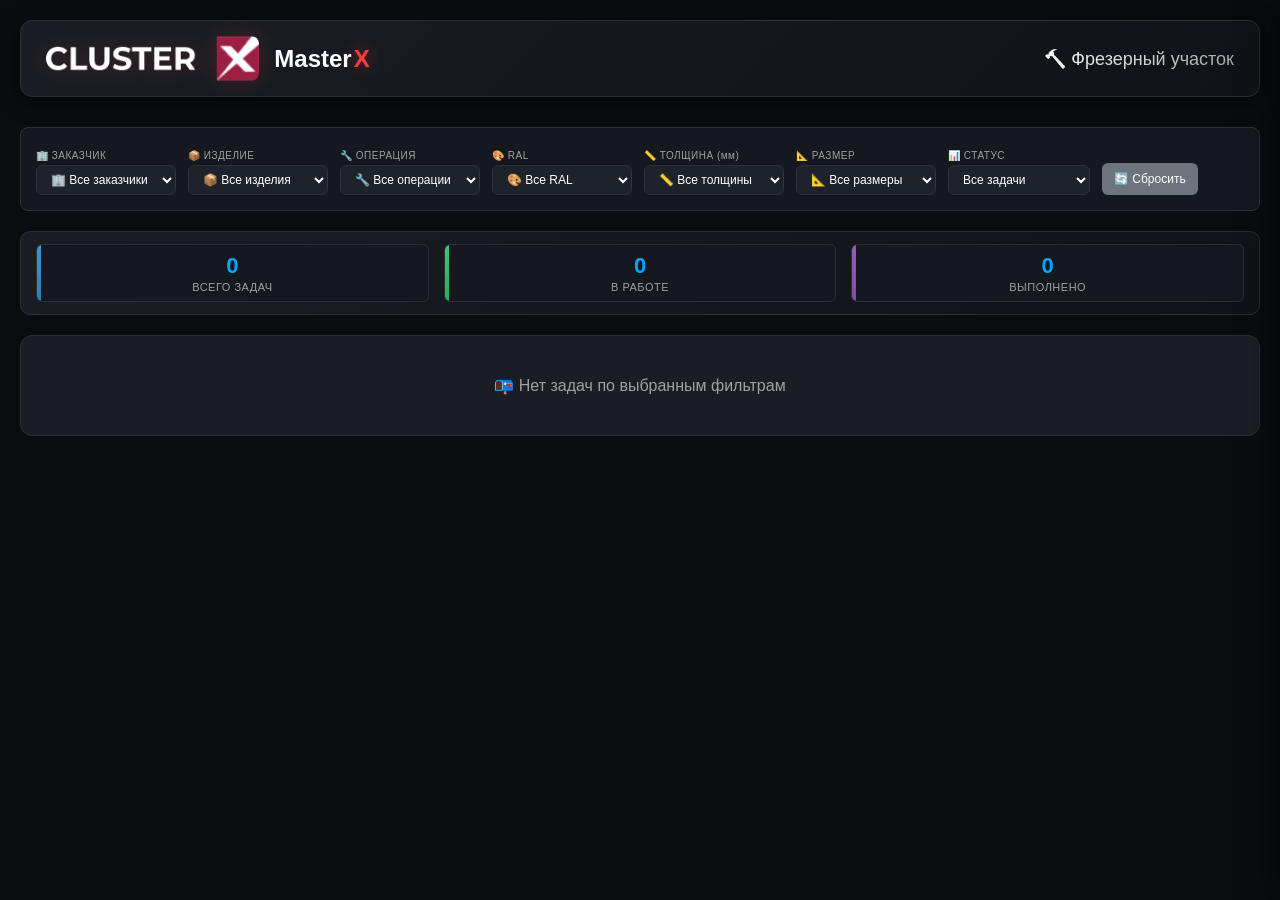
==== commit e5852be0: "Update frezerniy.html" ====
--- a/sites/frezerniy.html
+++ b/sites/frezerniy.html
@@ -6,7 +6,6 @@
     <title>MasterX - Фрезерный участок</title>
     <link rel="stylesheet" href="../css/style.css">
     <style>
-        /* Стили остаются без изменений - такие же как были */
         .task-card {
             background: #1a1e24;
             border-radius: 12px;
@@ -142,9 +141,6 @@
             padding: 15px 20px;
             border-top: 1px solid #2a2f38;
             transition: all 0.2s;
-        }
-        .task-content.collapsed {
-            display: none;
         }
         .operation-info {
             background: #15191f;
@@ -612,6 +608,11 @@
             background: #28a745 !important;
             color: white !important;
         }
+        
+        /* Дополнительные стили для анимации */
+        .task-content {
+            transition: display 0.2s ease;
+        }
     </style>
 </head>
 <body>
@@ -621,7 +622,7 @@
                 <img src="../images/logo.png" alt="MasterX Logo" class="logo-img" onerror="this.style.display='none'">
                 <div class="logo-text">Master<span class="x-red">X</span></div>
             </div>
-            <h1 style="margin:0; color: white; font-size:18px;">📍 Фрезерный участок</h1>
+            <h1 style="margin:0; color: white; font-size:18px;">🔨 Фрезерный участок</h1>
         </header>
 
         <div class="filter-section">
@@ -713,47 +714,59 @@
             return String(str).replace(/&/g, '&amp;').replace(/</g, '&lt;').replace(/>/g, '&gt;').replace(/"/g, '&quot;').replace(/'/g, '&#39;');
         }
         
+        // ============== СОХРАНЕНИЕ СОСТОЯНИЯ РАСКРЫТЫХ КАРТОЧЕК ==============
         function saveAllCardsState() {
-            const openCards = [];
+            const openTasks = [];
             document.querySelectorAll('.task-card').forEach(card => {
                 const content = card.querySelector('.task-content');
-                if (content && content.classList.contains('collapsed')) {
-                    openCards.push(card.dataset.taskId);
-                }
-            });
-            localStorage.setItem(OPEN_CARDS_KEY, JSON.stringify(openCards));
+                if (content && content.style.display !== 'none') {
+                    openTasks.push(card.dataset.taskId);
+                }
+            });
+            localStorage.setItem(OPEN_CARDS_KEY, JSON.stringify(openTasks));
+            console.log('💾 Сохранено раскрытых задач:', openTasks.length);
         }
         
         function restoreAllCardsState() {
-            const savedOpenCards = localStorage.getItem(OPEN_CARDS_KEY);
-            if (!savedOpenCards) return;
-            const collapsedCardsIds = JSON.parse(savedOpenCards);
-            collapsedCardsIds.forEach(taskId => {
+            const savedOpenTasks = localStorage.getItem(OPEN_CARDS_KEY);
+            if (!savedOpenTasks) return;
+            
+            const openTasksIds = JSON.parse(savedOpenTasks);
+            console.log('🔄 Восстановление задач:', openTasksIds.length);
+            
+            openTasksIds.forEach(taskId => {
                 const card = document.querySelector(`.task-card[data-task-id="${taskId}"]`);
                 if (card) {
+                    const content = card.querySelector('.task-content');
                     const header = card.querySelector('.task-header');
-                    const content = card.querySelector('.task-content');
-                    if (header && content) {
-                        header.classList.add('collapsed');
-                        content.classList.add('collapsed');
+                    if (content && header) {
+                        content.style.display = 'block';
+                        header.classList.remove('collapsed');
                         const arrow = header.querySelector('.collapse-icon');
-                        if (arrow) arrow.textContent = '▼';
+                        if (arrow) arrow.textContent = '▲';
+                        console.log('✅ Восстановлена задача:', taskId);
                     }
                 }
             });
         }
         
         function toggleCardState(header, content, taskId) {
-            const isCollapsing = !header.classList.contains('collapsed');
-            if (isCollapsing) {
+            const isVisible = content.style.display !== 'none';
+            
+            if (isVisible) {
+                content.style.display = 'none';
                 header.classList.add('collapsed');
-                content.classList.add('collapsed');
+                const arrow = header.querySelector('.collapse-icon');
+                if (arrow) arrow.textContent = '▼';
+                console.log('📁 Свернута задача:', taskId);
             } else {
+                content.style.display = 'block';
                 header.classList.remove('collapsed');
-                content.classList.remove('collapsed');
-            }
-            const arrow = header.querySelector('.collapse-icon');
-            if (arrow) arrow.textContent = isCollapsing ? '▼' : '▲';
+                const arrow = header.querySelector('.collapse-icon');
+                if (arrow) arrow.textContent = '▲';
+                console.log('📂 Раскрыта задача:', taskId);
+            }
+            
             saveAllCardsState();
         }
         
@@ -951,8 +964,6 @@
             
             const executorList = taskCard.querySelector('.executor-list');
             if (executorList) {
-                const wasCollapsed = taskCard.querySelector('.task-content')?.classList.contains('collapsed');
-                
                 executorList.innerHTML = '';
                 if (task.executors && task.executors.length > 0) {
                     task.executors.forEach(executor => {
@@ -969,15 +980,6 @@
                 if (readyBtn) {
                     readyBtn.disabled = task.status === 'completed';
                 }
-                
-                if (wasCollapsed) {
-                    const content = taskCard.querySelector('.task-content');
-                    const header = taskCard.querySelector('.task-header');
-                    if (content && header) {
-                        content.classList.add('collapsed');
-                        header.classList.add('collapsed');
-                    }
-                }
             }
         }
         
@@ -987,9 +989,6 @@
             
             const executorList = document.getElementById(`executors-${taskId}`);
             if (!executorList) return;
-            
-            const taskCard = document.querySelector(`.task-card[data-task-id="${taskId}"]`);
-            const wasCollapsed = taskCard?.querySelector('.task-content')?.classList.contains('collapsed');
             
             executorList.innerHTML = '';
             if (task.executors && task.executors.length > 0) {
@@ -1001,15 +1000,6 @@
                 noExecutors.style.cssText = 'color: #a0a0a0; padding: 8px; text-align: center; font-style: italic; font-size: 11px;';
                 noExecutors.textContent = 'Нет исполнителей';
                 executorList.appendChild(noExecutors);
-            }
-            
-            if (wasCollapsed && taskCard) {
-                const content = taskCard.querySelector('.task-content');
-                const header = taskCard.querySelector('.task-header');
-                if (content && header) {
-                    content.classList.add('collapsed');
-                    header.classList.add('collapsed');
-                }
             }
         }
         
@@ -1113,250 +1103,24 @@
             });
         }
         
-        function copySingleFilePath(filePath, fileName) {
-            navigator.clipboard.writeText(filePath);
-            showCopyNotification(fileName, false);
-        }
-        
-        // ============== РАБОТА С ФАЙЛАМИ НА СТРАНИЦЕ УЧАСТКА ==============
+        // ============== РАБОТА С ФАЙЛАМИ ==============
+        function getCurrentSiteKey() {
+            const path = window.location.pathname;
+            if (path.includes('tokarniy')) return 'tokarniy';
+            if (path.includes('slesarniy')) return 'slesarniy';
+            if (path.includes('frezerniy')) return 'frezerniy';
+            if (path.includes('lazerno')) return 'lazerno';
+            if (path.includes('polimerniy')) return 'polimerniy';
+            return 'slesarniy';
+        }
 
-// Получить текущий ключ участка
-function getCurrentSiteKey() {
-    const path = window.location.pathname;
-    if (path.includes('tokarniy')) return 'tokarniy';
-    if (path.includes('slesarniy')) return 'slesarniy';
-    if (path.includes('frezerniy')) return 'frezerniy';
-    if (path.includes('lazerno')) return 'lazerno';
-    if (path.includes('polimerniy')) return 'polimerniy';
-    return 'polimerniy';
-}
-
-// Показать всплывающее уведомление
-function showCopyNotification(message, type = 'success') {
-    const notification = document.createElement('div');
-    notification.style.cssText = `
-        position: fixed;
-        bottom: 30px;
-        right: 30px;
-        z-index: 20000;
-        background: linear-gradient(135deg, #1a3a1a, #0f2a0f);
-        color: #4cd964;
-        padding: 12px 20px;
-        border-radius: 8px;
-        font-size: 13px;
-        font-weight: 500;
-        border-left: 4px solid #4cd964;
-        box-shadow: 0 4px 15px rgba(0,0,0,0.3);
-        animation: slideInRight 0.3s ease;
-    `;
-    if (type === 'warning') {
-        notification.style.background = 'linear-gradient(135deg, #3a2a1a, #2a1f0f)';
-        notification.style.borderLeftColor = '#ff9800';
-        notification.style.color = '#ff9800';
-    } else if (type === 'error') {
-        notification.style.background = 'linear-gradient(135deg, #3a1a1a, #2a0f0f)';
-        notification.style.borderLeftColor = '#ff3b3b';
-        notification.style.color = '#ff6b6b';
-    }
-    notification.textContent = message;
-    document.body.appendChild(notification);
-    setTimeout(() => {
-        notification.style.animation = 'slideOutRight 0.3s ease';
-        setTimeout(() => notification.remove(), 300);
-    }, 3000);
-}
-
-// Открыть модальное окно выбора файла
-function openFileSelectionModal(taskId) {
-    const task = taskManager.tasks.find(t => t.id === taskId);
-    if (!task) {
-        alert('Задача не найдена');
-        return;
-    }
-    
-    const allOrders = JSON.parse(localStorage.getItem('masterx_orders') || '[]');
-    const order = allOrders.find(o => o.id == task.orderId);
-    if (!order) {
-        alert('Заказ не найден');
-        return;
-    }
-    
-    const siteKey = getCurrentSiteKey();
-    const files = order.siteFiles?.[siteKey] || [];
-    
-    if (files.length === 0) {
-        showCopyNotification('📭 Нет прикреплённых файлов', 'warning');
-        return;
-    }
-    
-    // Создаём модальное окно
-    const modal = document.createElement('div');
-    modal.className = 'modal';
-    modal.style.display = 'block';
-    modal.style.zIndex = '10000';
-    
-    let filesListHtml = '';
-    files.forEach((file, index) => {
-        const icon = getFileIcon(file.path);
-        filesListHtml += `
-            <div class="file-select-item" style="
-                background: #1a1e24;
-                border: 1px solid #2a2f38;
-                border-radius: 8px;
-                margin-bottom: 10px;
-                cursor: pointer;
-                transition: all 0.2s;
-            " onclick="selectAndCopyFile('${taskId}', ${file.id})">
-                <div style="padding: 12px; display: flex; align-items: center; gap: 12px;">
-                    <div style="font-size: 24px;">${icon}</div>
-                    <div style="flex: 1;">
-                        <div style="font-weight: 600; color: #ff9800;">${escapeHtml(file.name)}</div>
-                        <div style="font-size: 11px; color: #a0a0a0; word-break: break-all;">${escapeHtml(file.path)}</div>
-                        ${file.comment ? `<div style="font-size: 10px; color: #4cd964; margin-top: 4px;">💬 ${escapeHtml(file.comment)}</div>` : ''}
-                    </div>
-                    <div style="color: #0077ff; font-size: 20px;">📋</div>
-                </div>
-            </div>
-        `;
-    });
-    
-    modal.innerHTML = `
-        <div class="modal-content" style="max-width: 600px;">
-            <span class="close" onclick="closeFileModal(this)">&times;</span>
-            <h3 style="color: #ff3b3b; margin-bottom: 15px;">📎 Выберите файл для копирования</h3>
-            <div style="margin-bottom: 15px; padding: 8px 12px; background: #15191f; border-radius: 6px;">
-                <div style="font-size: 12px; color: #a0a0a0;">🏢 ${escapeHtml(order.groupName)}</div>
-                <div style="font-size: 12px;">📦 ${escapeHtml(task.product)} | ${escapeHtml(task.operation)}</div>
-            </div>
-            <div style="max-height: 400px; overflow-y: auto;">
-                ${filesListHtml}
-            </div>
-            <div style="display: flex; justify-content: flex-end; margin-top: 15px; padding-top: 15px; border-top: 1px solid #2a2f38;">
-                <button class="btn btn-danger" onclick="closeFileModal(this)">✖️ Отмена</button>
-            </div>
-        </div>
-    `;
-    
-    document.body.appendChild(modal);
-    
-    modal.addEventListener('click', function(e) {
-        if (e.target === modal) {
-            modal.remove();
-        }
-    });
-}
-
-// Выбрать и скопировать файл
-function selectAndCopyFile(taskId, fileId) {
-    const task = taskManager.tasks.find(t => t.id === taskId);
-    if (!task) return;
-    
-    const allOrders = JSON.parse(localStorage.getItem('masterx_orders') || '[]');
-    const order = allOrders.find(o => o.id == task.orderId);
-    if (!order) return;
-    
-    const siteKey = getCurrentSiteKey();
-    const files = order.siteFiles?.[siteKey] || [];
-    const file = files.find(f => f.id === fileId);
-    
-    if (!file) {
-        showCopyNotification('❌ Файл не найден', 'error');
-        return;
-    }
-    
-    navigator.clipboard.writeText(file.path).then(() => {
-        showCopyNotification(`✅ Путь к файлу "${file.name}" скопирован!`, 'success');
-        closeAllModals();
-    }).catch(() => {
-        showCopyNotification('❌ Ошибка при копировании', 'error');
-    });
-}
-
-// Закрыть модальное окно
-function closeFileModal(element) {
-    const modal = element.closest('.modal');
-    if (modal) modal.remove();
-}
-
-// Закрыть все модальные окна
-function closeAllModals() {
-    document.querySelectorAll('.modal').forEach(modal => {
-        modal.remove();
-    });
-}
-
-// Получить иконку по расширению
-function getFileIcon(filePath) {
-    const ext = (filePath || '').split('.').pop()?.toLowerCase() || '';
-    const icons = {
-        'pdf': '📄', 'jpg': '🖼️', 'jpeg': '🖼️', 'png': '🖼️', 'gif': '🖼️',
-        'dwg': '📐', 'dxf': '📐', 'cdr': '📐',
-        'mp4': '🎬', 'avi': '🎬',
-        'doc': '📝', 'docx': '📝', 'xls': '📊', 'xlsx': '📊'
-    };
-    return icons[ext] || '📎';
-}
-
-// Основная функция копирования (вызывается по кнопке)
-function copyAllFilePaths(taskId) {
-    const task = taskManager.tasks.find(t => t.id === taskId);
-    if (!task) return;
-    
-    const allOrders = JSON.parse(localStorage.getItem('masterx_orders') || '[]');
-    const order = allOrders.find(o => o.id == task.orderId);
-    if (!order) return;
-    
-    const siteKey = getCurrentSiteKey();
-    const files = order.siteFiles?.[siteKey] || [];
-    
-    if (files.length === 0) {
-        showCopyNotification('📭 Нет прикреплённых файлов', 'warning');
-        return;
-    }
-    
-    if (files.length === 1) {
-        // Если файл один, копируем сразу
-        navigator.clipboard.writeText(files[0].path).then(() => {
-            showCopyNotification(`✅ Путь к файлу "${files[0].name}" скопирован!`, 'success');
-        });
-    } else {
-        // Если файлов несколько, показываем окно выбора
-        openFileSelectionModal(taskId);
-    }
-}
-
-// Добавляем CSS анимации
-const style = document.createElement('style');
-style.textContent = `
-    @keyframes slideInRight {
-        from { transform: translateX(100%); opacity: 0; }
-        to { transform: translateX(0); opacity: 1; }
-    }
-    @keyframes slideOutRight {
-        from { transform: translateX(0); opacity: 1; }
-        to { transform: translateX(100%); opacity: 0; }
-    }
-    .file-select-item:hover {
-        background: #232830 !important;
-        border-color: #ff3b3b !important;
-        transform: translateX(5px);
-    }
-`;
-document.head.appendChild(style);
-        
-        function showCopyNotification(fileName, isMultiple = false) {
+        function showCopyNotification(message, type = 'success') {
             const notification = document.createElement('div');
-            notification.className = 'notification success';
-            if (isMultiple) {
-                notification.innerHTML = `✅ Скопировано ${fileName} путей к файлам!`;
-            } else {
-                notification.innerHTML = `✅ Путь к файлу "${fileName}" скопирован!`;
-            }
             notification.style.cssText = `
                 position: fixed;
                 bottom: 30px;
                 right: 30px;
-                z-index: 10000;
+                z-index: 20000;
                 background: linear-gradient(135deg, #1a3a1a, #0f2a0f);
                 color: #4cd964;
                 padding: 12px 20px;
@@ -1367,11 +1131,171 @@
                 box-shadow: 0 4px 15px rgba(0,0,0,0.3);
                 animation: slideInRight 0.3s ease;
             `;
+            if (type === 'warning') {
+                notification.style.background = 'linear-gradient(135deg, #3a2a1a, #2a1f0f)';
+                notification.style.borderLeftColor = '#ff9800';
+                notification.style.color = '#ff9800';
+            } else if (type === 'error') {
+                notification.style.background = 'linear-gradient(135deg, #3a1a1a, #2a0f0f)';
+                notification.style.borderLeftColor = '#ff3b3b';
+                notification.style.color = '#ff6b6b';
+            }
+            notification.textContent = message;
             document.body.appendChild(notification);
             setTimeout(() => {
                 notification.style.animation = 'slideOutRight 0.3s ease';
                 setTimeout(() => notification.remove(), 300);
-            }, 2000);
+            }, 3000);
+        }
+
+        function openFileSelectionModal(taskId) {
+            const task = taskManager.tasks.find(t => t.id === taskId);
+            if (!task) {
+                alert('Задача не найдена');
+                return;
+            }
+            
+            const allOrders = JSON.parse(localStorage.getItem('masterx_orders') || '[]');
+            const order = allOrders.find(o => o.id == task.orderId);
+            if (!order) {
+                alert('Заказ не найден');
+                return;
+            }
+            
+            const siteKey = getCurrentSiteKey();
+            const files = order.siteFiles?.[siteKey] || [];
+            
+            if (files.length === 0) {
+                showCopyNotification('📭 Нет прикреплённых файлов', 'warning');
+                return;
+            }
+            
+            const modal = document.createElement('div');
+            modal.className = 'modal';
+            modal.style.display = 'block';
+            modal.style.zIndex = '10000';
+            
+            let filesListHtml = '';
+            files.forEach((file, index) => {
+                const icon = getFileIcon(file.path);
+                filesListHtml += `
+                    <div class="file-select-item" style="
+                        background: #1a1e24;
+                        border: 1px solid #2a2f38;
+                        border-radius: 8px;
+                        margin-bottom: 10px;
+                        cursor: pointer;
+                        transition: all 0.2s;
+                    " onclick="selectAndCopyFile('${taskId}', ${file.id})">
+                        <div style="padding: 12px; display: flex; align-items: center; gap: 12px;">
+                            <div style="font-size: 24px;">${icon}</div>
+                            <div style="flex: 1;">
+                                <div style="font-weight: 600; color: #ff9800;">${escapeHtml(file.name)}</div>
+                                <div style="font-size: 11px; color: #a0a0a0; word-break: break-all;">${escapeHtml(file.path)}</div>
+                                ${file.comment ? `<div style="font-size: 10px; color: #4cd964; margin-top: 4px;">💬 ${escapeHtml(file.comment)}</div>` : ''}
+                            </div>
+                            <div style="color: #0077ff; font-size: 20px;">📋</div>
+                        </div>
+                    </div>
+                `;
+            });
+            
+            modal.innerHTML = `
+                <div class="modal-content" style="max-width: 600px;">
+                    <span class="close" onclick="closeFileModal(this)">&times;</span>
+                    <h3 style="color: #ff3b3b; margin-bottom: 15px;">📎 Выберите файл для копирования</h3>
+                    <div style="margin-bottom: 15px; padding: 8px 12px; background: #15191f; border-radius: 6px;">
+                        <div style="font-size: 12px; color: #a0a0a0;">🏢 ${escapeHtml(order.groupName)}</div>
+                        <div style="font-size: 12px;">📦 ${escapeHtml(task.product)} | ${escapeHtml(task.operation)}</div>
+                    </div>
+                    <div style="max-height: 400px; overflow-y: auto;">
+                        ${filesListHtml}
+                    </div>
+                    <div style="display: flex; justify-content: flex-end; margin-top: 15px; padding-top: 15px; border-top: 1px solid #2a2f38;">
+                        <button class="btn btn-danger" onclick="closeFileModal(this)">✖️ Отмена</button>
+                    </div>
+                </div>
+            `;
+            
+            document.body.appendChild(modal);
+            
+            modal.addEventListener('click', function(e) {
+                if (e.target === modal) {
+                    modal.remove();
+                }
+            });
+        }
+
+        function selectAndCopyFile(taskId, fileId) {
+            const task = taskManager.tasks.find(t => t.id === taskId);
+            if (!task) return;
+            
+            const allOrders = JSON.parse(localStorage.getItem('masterx_orders') || '[]');
+            const order = allOrders.find(o => o.id == task.orderId);
+            if (!order) return;
+            
+            const siteKey = getCurrentSiteKey();
+            const files = order.siteFiles?.[siteKey] || [];
+            const file = files.find(f => f.id === fileId);
+            
+            if (!file) {
+                showCopyNotification('❌ Файл не найден', 'error');
+                return;
+            }
+            
+            navigator.clipboard.writeText(file.path).then(() => {
+                showCopyNotification(`✅ Путь к файлу "${file.name}" скопирован!`, 'success');
+                closeAllModals();
+            }).catch(() => {
+                showCopyNotification('❌ Ошибка при копировании', 'error');
+            });
+        }
+
+        function closeFileModal(element) {
+            const modal = element.closest('.modal');
+            if (modal) modal.remove();
+        }
+
+        function closeAllModals() {
+            document.querySelectorAll('.modal').forEach(modal => {
+                modal.remove();
+            });
+        }
+
+        function getFileIcon(filePath) {
+            const ext = (filePath || '').split('.').pop()?.toLowerCase() || '';
+            const icons = {
+                'pdf': '📄', 'jpg': '🖼️', 'jpeg': '🖼️', 'png': '🖼️', 'gif': '🖼️',
+                'dwg': '📐', 'dxf': '📐', 'cdr': '📐',
+                'mp4': '🎬', 'avi': '🎬',
+                'doc': '📝', 'docx': '📝', 'xls': '📊', 'xlsx': '📊'
+            };
+            return icons[ext] || '📎';
+        }
+
+        function copyAllFilePaths(taskId) {
+            const task = taskManager.tasks.find(t => t.id === taskId);
+            if (!task) return;
+            
+            const allOrders = JSON.parse(localStorage.getItem('masterx_orders') || '[]');
+            const order = allOrders.find(o => o.id == task.orderId);
+            if (!order) return;
+            
+            const siteKey = getCurrentSiteKey();
+            const files = order.siteFiles?.[siteKey] || [];
+            
+            if (files.length === 0) {
+                showCopyNotification('📭 Нет прикреплённых файлов', 'warning');
+                return;
+            }
+            
+            if (files.length === 1) {
+                navigator.clipboard.writeText(files[0].path).then(() => {
+                    showCopyNotification(`✅ Путь к файлу "${files[0].name}" скопирован!`, 'success');
+                });
+            } else {
+                openFileSelectionModal(taskId);
+            }
         }
         
         // ============== ФИЛЬТРЫ ==============
@@ -1494,7 +1418,6 @@
             if (isLoadingTasks) return;
             isLoadingTasks = true;
             
-            saveAllCardsState();
             taskManager.loadData();
             
             populateFilters();
@@ -1611,7 +1534,9 @@
                 taskCard.dataset.taskId = task.id;
                 
                 const header = document.createElement('div');
-                header.className = `task-header ${statusClass} ${priorityClass} collapsed`;
+                header.className = `task-header ${statusClass} ${priorityClass}`;
+                header.style.cursor = 'pointer';
+                
                 header.innerHTML = `
                     <div class="task-header-left">
                         <div class="task-customer-name">
@@ -1636,7 +1561,8 @@
                 `;
                 
                 const content = document.createElement('div');
-                content.className = 'task-content collapsed';
+                content.className = 'task-content';
+                content.style.display = 'none';
                 content.innerHTML = `
                     <div class="operation-info">
                         <div class="operation-name">${escapeHtml(displayOperationName)}</div>
@@ -1685,13 +1611,13 @@
                 }
             });
             
-            restoreAllCardsState();
             tasksList.scrollTop = scrollPosition;
             isLoadingTasks = false;
             
             setTimeout(() => {
                 restoreTaskHeaderColors();
-            }, 50);
+                restoreAllCardsState();
+            }, 100);
         }
         
         function showAddExecutorForm(task, container) {
@@ -2054,7 +1980,10 @@
             window.taskManager = taskManager;
             setupFilterListeners();
             renderTasks();
-            window.addEventListener('beforeunload', () => { saveAllCardsState(); });
+            
+            window.addEventListener('beforeunload', () => { 
+                saveAllCardsState();
+            });
         }
         
         window.resetFilters = resetFilters;
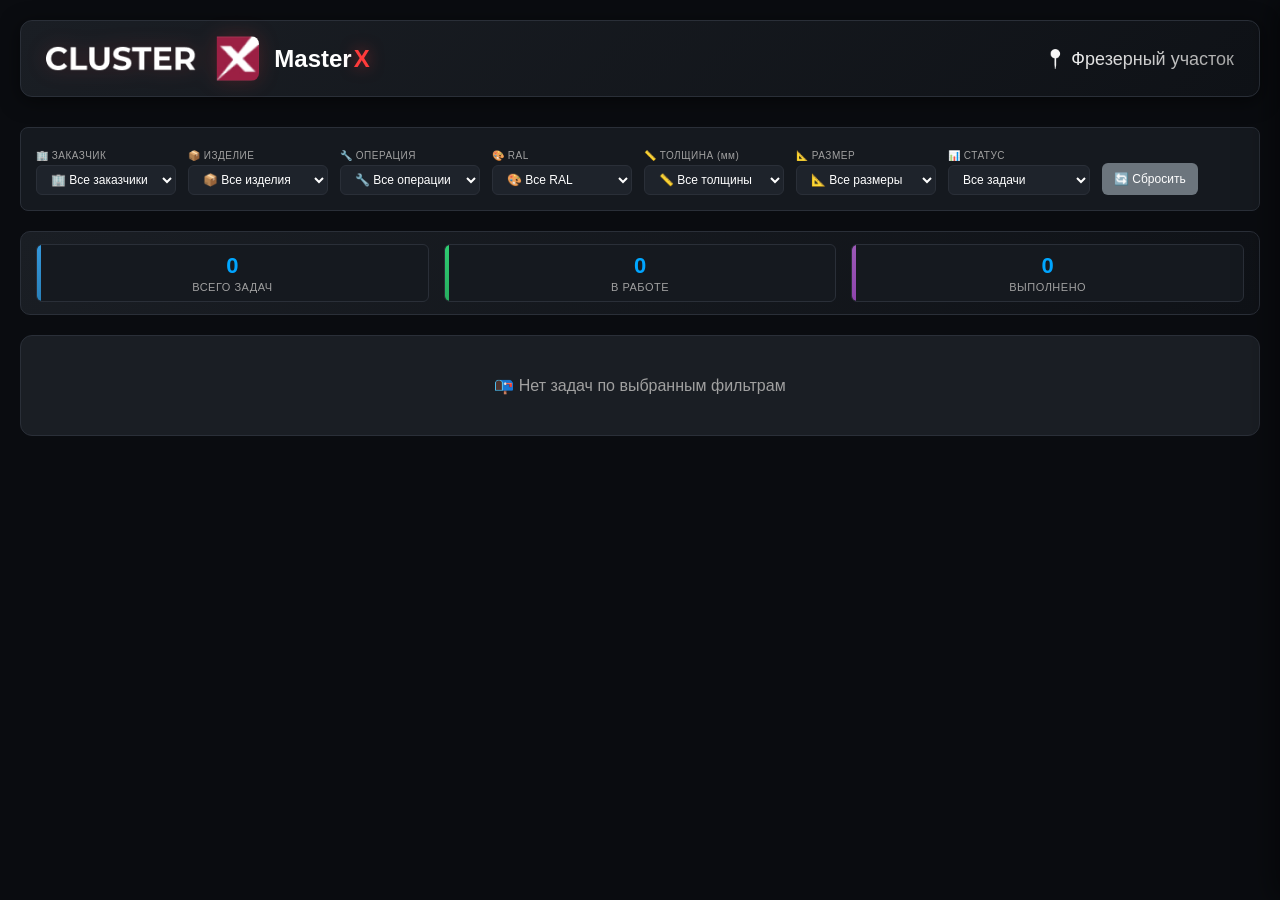
==== commit 2811b642: "Update frezerniy.html" ====
--- a/sites/frezerniy.html
+++ b/sites/frezerniy.html
@@ -622,7 +622,7 @@
                 <img src="../images/logo.png" alt="MasterX Logo" class="logo-img" onerror="this.style.display='none'">
                 <div class="logo-text">Master<span class="x-red">X</span></div>
             </div>
-            <h1 style="margin:0; color: white; font-size:18px;">🔨 Фрезерный участок</h1>
+            <h1 style="margin:0; color: white; font-size:18px;">📍 Фрезерный участок</h1>
         </header>
 
         <div class="filter-section">
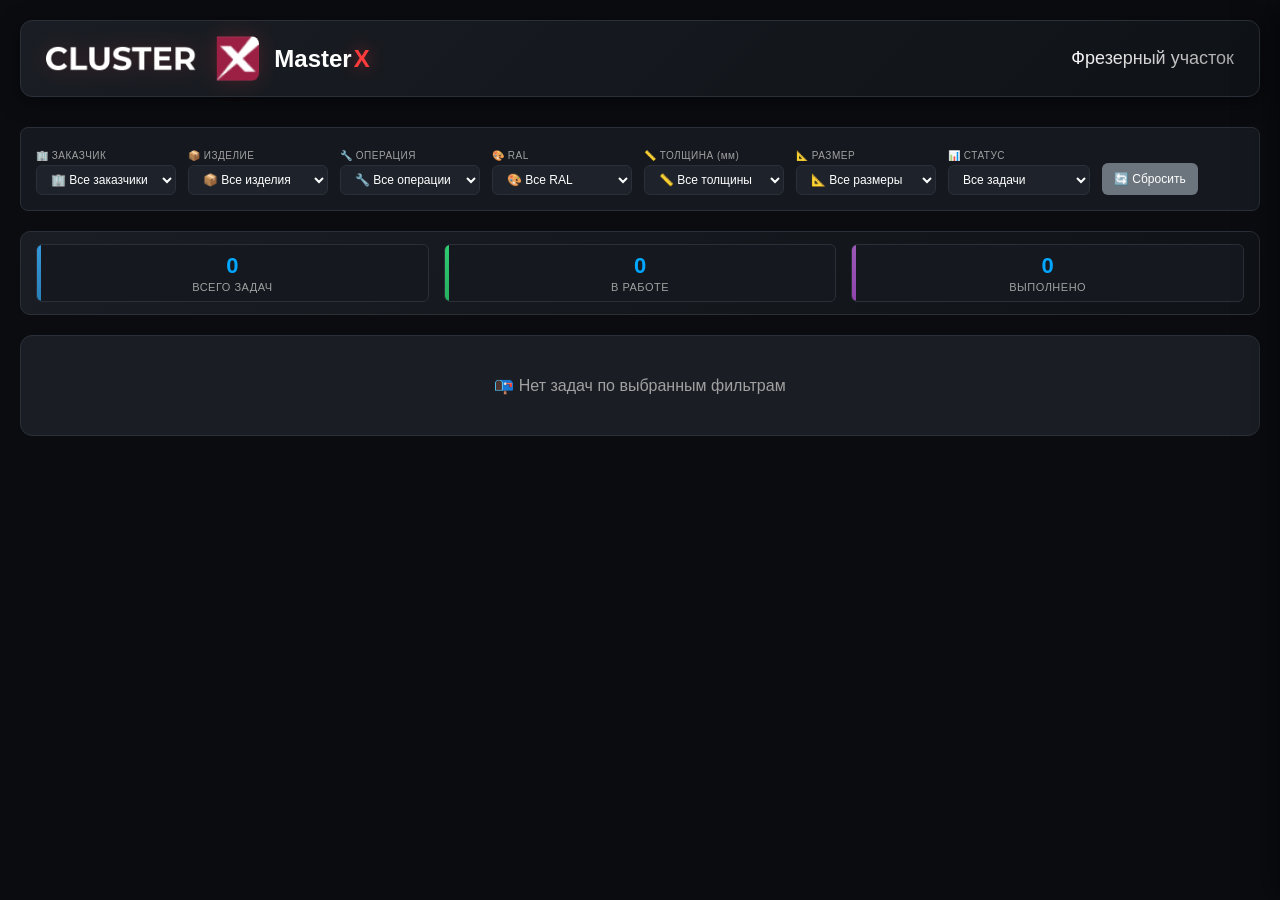
==== commit cc8f39f2: "Update frezerniy.html" ====
--- a/sites/frezerniy.html
+++ b/sites/frezerniy.html
@@ -622,7 +622,7 @@
                 <img src="../images/logo.png" alt="MasterX Logo" class="logo-img" onerror="this.style.display='none'">
                 <div class="logo-text">Master<span class="x-red">X</span></div>
             </div>
-            <h1 style="margin:0; color: white; font-size:18px;">📍 Фрезерный участок</h1>
+            <h1 style="margin:0; color: white; font-size:18px;"> Фрезерный участок</h1>
         </header>
 
         <div class="filter-section">
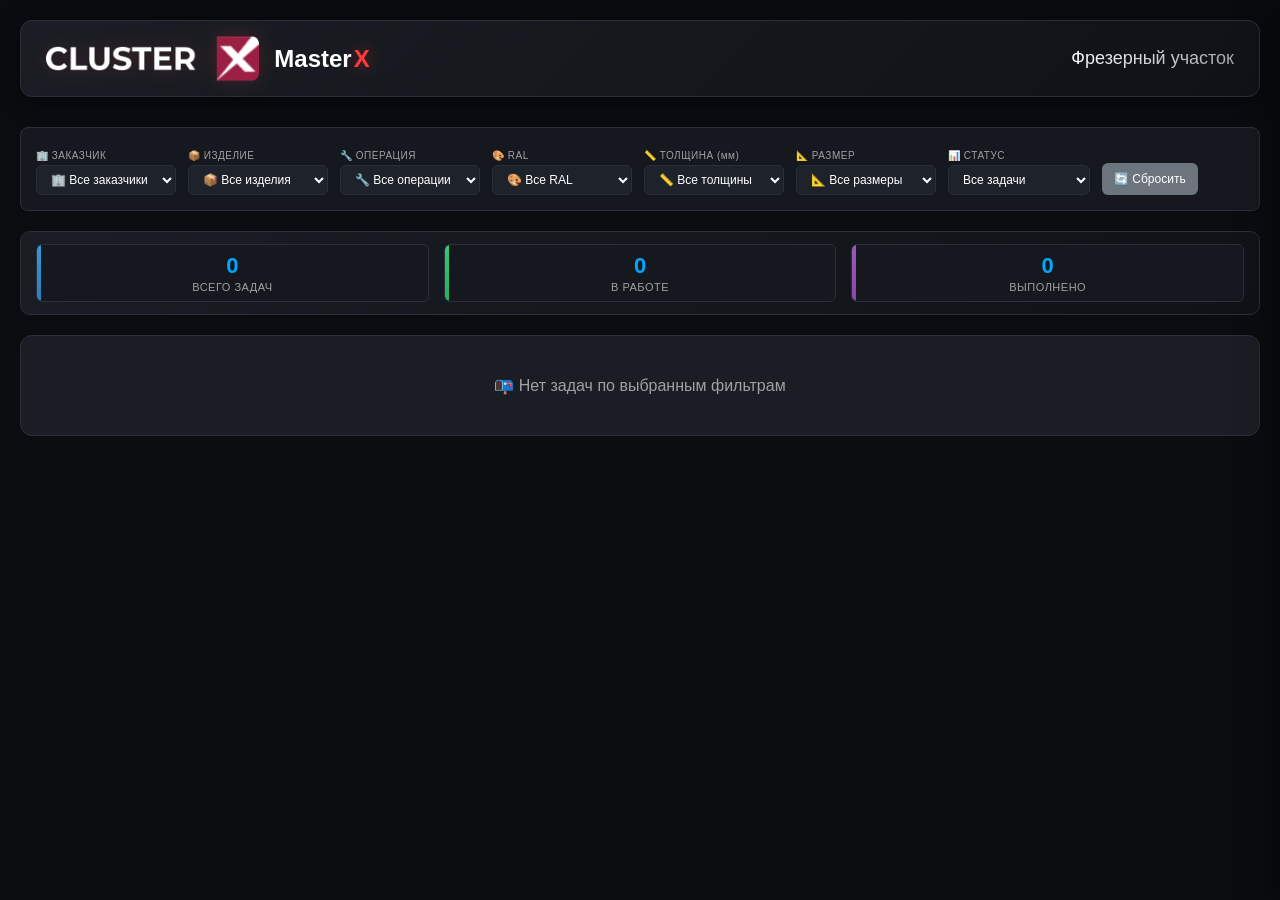
==== commit c3a22429: "Update frezerniy.html" ====
--- a/sites/frezerniy.html
+++ b/sites/frezerniy.html
@@ -609,7 +609,6 @@
             color: white !important;
         }
         
-        /* Дополнительные стили для анимации */
         .task-content {
             transition: display 0.2s ease;
         }
@@ -744,7 +743,6 @@
                         header.classList.remove('collapsed');
                         const arrow = header.querySelector('.collapse-icon');
                         if (arrow) arrow.textContent = '▲';
-                        console.log('✅ Восстановлена задача:', taskId);
                     }
                 }
             });
@@ -758,13 +756,11 @@
                 header.classList.add('collapsed');
                 const arrow = header.querySelector('.collapse-icon');
                 if (arrow) arrow.textContent = '▼';
-                console.log('📁 Свернута задача:', taskId);
             } else {
                 content.style.display = 'block';
                 header.classList.remove('collapsed');
                 const arrow = header.querySelector('.collapse-icon');
                 if (arrow) arrow.textContent = '▲';
-                console.log('📂 Раскрыта задача:', taskId);
             }
             
             saveAllCardsState();
@@ -837,43 +833,70 @@
             }
             
             updateExecutorStatus(taskId, executorId, status) {
-                const task = this.tasks.find(t => t.id === taskId);
-                if (!task || !task.executors) return;
-                
-                const executor = task.executors.find(e => e.id === executorId);
-                if (executor) {
-                    executor.status = status;
-                    
-                    let taskStatus = 'pending';
-                    const hasInProgress = task.executors.some(e => e.status === 'in_progress');
-                    const allShiftEnded = task.executors.length > 0 && task.executors.every(e => e.status === 'shift_ended');
-                    const allCompleted = task.executors.length > 0 && task.executors.every(e => e.status === 'completed');
-                    
-                    if (allCompleted) {
-                        taskStatus = 'completed';
-                    } else if (hasInProgress) {
-                        taskStatus = 'in_progress';
-                    } else if (allShiftEnded) {
-                        taskStatus = 'in_progress';
-                    } else {
-                        taskStatus = 'pending';
-                    }
-                    
-                    task.status = taskStatus;
-                    this.saveData();
-                    
-                    const orders = JSON.parse(localStorage.getItem('masterx_orders') || '[]');
-                    const order = orders.find(o => o.id == task.orderId);
-                    if (order) {
-                        if (!order.tasks) order.tasks = {};
-                        const squareColor = taskStatus === 'completed' ? 'green' : (taskStatus === 'in_progress' ? 'orange' : '');
-                        order.tasks[task.id] = squareColor;
-                        localStorage.setItem('masterx_orders', JSON.stringify(orders));
-                    }
-                    
-                    updateSingleTaskCard(taskId);
-                }
-            }
+    const task = this.tasks.find(t => t.id === taskId);
+    if (!task || !task.executors) return;
+    
+    const executor = task.executors.find(e => e.id === executorId);
+    if (executor) {
+        const now = new Date().toISOString();
+        
+        // ========== ФИКСАЦИЯ ВРЕМЕНИ ==========
+        // Фиксируем время начала работы (кнопка "НАЧАТЬ")
+        if (status === 'in_progress' && executor.status !== 'in_progress') {
+            executor.startTime = now;
+            executor.endTime = null;
+            console.log(`⏱️ Начало работы: ${executor.name} - ${task.operation} в ${new Date(now).toLocaleTimeString()}`);
+        }
+        
+        // Фиксируем время завершения (кнопка "ЗАКРЫТЬ")
+        if (status === 'shift_ended' && executor.status === 'in_progress') {
+            executor.endTime = now;
+            // Вычисляем время выполнения в минутах
+            const start = new Date(executor.startTime);
+            const end = new Date(now);
+            const minutes = Math.round((end - start) / 60000);
+            executor.workTime = minutes;
+            
+            // Обновляем общее время задачи
+            if (!task.totalWorkTime) task.totalWorkTime = 0;
+            task.totalWorkTime += minutes;
+            
+            console.log(`⏱️ Завершение работы: ${executor.name} - ${task.operation}, время: ${minutes} мин`);
+        }
+        // =====================================
+        
+        executor.status = status;
+        
+        let taskStatus = 'pending';
+        const hasInProgress = task.executors.some(e => e.status === 'in_progress');
+        const allShiftEnded = task.executors.length > 0 && task.executors.every(e => e.status === 'shift_ended');
+        const allCompleted = task.executors.length > 0 && task.executors.every(e => e.status === 'completed');
+        
+        if (allCompleted) {
+            taskStatus = 'completed';
+        } else if (hasInProgress) {
+            taskStatus = 'in_progress';
+        } else if (allShiftEnded) {
+            taskStatus = 'in_progress';
+        } else {
+            taskStatus = 'pending';
+        }
+        
+        task.status = taskStatus;
+        this.saveData();
+        
+        const orders = JSON.parse(localStorage.getItem('masterx_orders') || '[]');
+        const order = orders.find(o => o.id == task.orderId);
+        if (order) {
+            if (!order.tasks) order.tasks = {};
+            const squareColor = taskStatus === 'completed' ? 'green' : (taskStatus === 'in_progress' ? 'orange' : '');
+            order.tasks[task.id] = squareColor;
+            localStorage.setItem('masterx_orders', JSON.stringify(orders));
+        }
+        
+        updateSingleTaskCard(taskId);
+    }
+}
             
             addExecutor(taskId, name) {
                 const task = this.tasks.find(t => t.id === taskId);
@@ -1680,6 +1703,28 @@
         }
         
         // ============== ОТЧЁТЫ ==============
+        function getSavedReportDataForTask(taskId) {
+            const allReports = JSON.parse(localStorage.getItem('material_reports') || '[]');
+            const taskReports = allReports.filter(r => r.taskId === taskId && r.siteKey === 'frezerniy');
+            if (taskReports.length === 0) return null;
+            const allRows = [];
+            taskReports.forEach(report => {
+                if (report.rows) {
+                    allRows.push(...report.rows);
+                }
+            });
+            return { 
+                rows: allRows.map(row => ({
+                    материал: row.материал || row.material || '',
+                    расход: row.расход || 0,
+                    единица: row.единица || 'гр',
+                    количество: row.количество || 0,
+                    комментарий: row.комментарий || ''
+                })),
+                savedAt: taskReports[taskReports.length - 1]?.savedAt 
+            };
+        }
+        
         function openRightModalForTask(taskId) {
             const task = taskManager.tasks.find(t => t.id === taskId);
             if (!task) {
@@ -1708,6 +1753,7 @@
                 texture: task.texture || item.texture,
                 operation: task.operation,
                 detail: task.detail,
+                material: task.detail || '',
                 thickness: task.thickness,
                 isPriority: task.isPriority || false,
                 siteKey: 'frezerniy'
@@ -1721,33 +1767,12 @@
             if (savedData && savedData.rows) {
                 reportRows = [...savedData.rows];
             } else {
-                reportRows = [{ расход: 0, единица: 'гр', количество: 0, комментарий: '' }];
+                reportRows = [{ материал: currentReportTask.material || '', расход: 0, единица: 'гр', количество: 0, комментарий: '' }];
             }
             
             renderReportForm(contentDiv);
             modal.classList.add('open');
             overlay.classList.add('show');
-        }
-        
-        function getSavedReportDataForTask(taskId) {
-            const allReports = JSON.parse(localStorage.getItem('material_reports') || '[]');
-            const taskReports = allReports.filter(r => r.taskId === taskId && r.siteKey === 'frezerniy');
-            if (taskReports.length === 0) return null;
-            const allRows = [];
-            taskReports.forEach(report => {
-                if (report.rows) {
-                    allRows.push(...report.rows);
-                }
-            });
-            return { 
-                rows: allRows.map(row => ({
-                    расход: row.расход || 0,
-                    единица: row.единица || 'гр',
-                    количество: row.количество || 0,
-                    комментарий: row.комментарий || ''
-                })),
-                savedAt: taskReports[taskReports.length - 1]?.savedAt 
-            };
         }
         
         function renderReportForm(container) {
@@ -1767,7 +1792,11 @@
                             <span style="font-size: 12px; color: #ff9800;">📝 Запись ${index + 1}</span>
                             <button type="button" class="btn-remove-row" onclick="removeReportRowItem(${index})">✖️</button>
                         </div>
-                        <div style="display: grid; grid-template-columns: 1fr 0.5fr 1fr; gap: 10px; margin-bottom: 10px;">
+                        <div style="display: grid; grid-template-columns: 1fr 0.5fr 0.5fr 1fr; gap: 10px; margin-bottom: 10px;">
+                            <div>
+                                <label style="font-size: 11px; color: #a0a0a0;">📦 Материал/деталь:</label>
+                                <input type="text" class="report-input report-material" data-row="${index}" value="${escapeHtml(row.материал || currentReportTask.material || '')}" placeholder="Например: Алюминий 2мм">
+                            </div>
                             <div>
                                 <label style="font-size: 11px; color: #a0a0a0;">📊 Расход:</label>
                                 <input type="number" class="report-input report-expense" data-row="${index}" value="${row.расход || 0}" step="0.01" placeholder="0">
@@ -1779,6 +1808,7 @@
                                     <option value="кг" ${row.единица === 'кг' ? 'selected' : ''}>кг</option>
                                     <option value="мм" ${row.единица === 'мм' ? 'selected' : ''}>мм</option>
                                     <option value="м2" ${row.единица === 'м2' ? 'selected' : ''}>м²</option>
+                                    <option value="шт" ${row.единица === 'шт' ? 'selected' : ''}>шт</option>
                                 </select>
                             </div>
                             <div>
@@ -1796,6 +1826,7 @@
             
             const operationDisplay = currentReportTask.operation + (currentReportTask.detail ? ` (${currentReportTask.detail})` : '');
             const priorityBadge = currentReportTask.isPriority ? '<span style="background: #ff3b3b; color: white; padding: 2px 8px; border-radius: 20px; font-size: 10px; margin-left: 8px;">🔴 ПРИОРИТЕТ</span>' : '';
+            const materialDisplay = currentReportTask.material ? `<div style="font-size: 12px;">📦 Материал/деталь: <strong style="color: #4cd964;">${escapeHtml(currentReportTask.material)}</strong></div>` : '';
             
             container.innerHTML = `
                 <div style="padding: 20px 0;">
@@ -1806,6 +1837,7 @@
                         <div style="font-size: 12px;">📏 Размер: ${escapeHtml(currentReportTask.size || '-')} × ${currentReportTask.quantity || 0} шт</div>
                         <div style="font-size: 12px;">🎨 Покрытие: ${escapeHtml(currentReportTask.ral || '-')} / ${escapeHtml(currentReportTask.texture || '-')}</div>
                         <div style="font-size: 12px; margin-top: 8px;">🔧 Операция: ${escapeHtml(operationDisplay)}</div>
+                        ${materialDisplay}
                         <div style="font-size: 12px; margin-top: 8px; color: #4cd964;">📦 Выполнено: ${totalQuantity} шт</div>
                     </div>
                     <div id="reportRowsContainer" style="max-height: 400px; overflow-y: auto; margin-bottom: 15px;">
@@ -1821,6 +1853,16 @@
                 </div>
             `;
             
+            // Обработчики событий
+            document.querySelectorAll('.report-material').forEach(input => {
+                input.addEventListener('change', function() {
+                    const rowIndex = parseInt(this.dataset.row);
+                    if (!isNaN(rowIndex) && reportRows[rowIndex]) {
+                        reportRows[rowIndex].материал = this.value;
+                    }
+                });
+            });
+            
             document.querySelectorAll('.report-expense').forEach(input => {
                 input.addEventListener('change', function() {
                     const rowIndex = parseInt(this.dataset.row);
@@ -1859,7 +1901,7 @@
         }
         
         function addReportRowItem() {
-            reportRows.push({ расход: 0, единица: 'гр', количество: 0, комментарий: '' });
+            reportRows.push({ материал: currentReportTask?.material || '', расход: 0, единица: 'гр', количество: 0, комментарий: '' });
             const container = document.getElementById('rightModalContent');
             renderReportForm(container);
         }
@@ -1867,7 +1909,7 @@
         function removeReportRowItem(rowIndex) {
             if (reportRows.length <= 1) {
                 if (!confirm('Удалить последнюю строку? Будет создана пустая строка.')) return;
-                reportRows = [{ расход: 0, единица: 'гр', количество: 0, комментарий: '' }];
+                reportRows = [{ материал: currentReportTask?.material || '', расход: 0, единица: 'гр', количество: 0, комментарий: '' }];
             } else {
                 reportRows.splice(rowIndex, 1);
             }
@@ -1877,6 +1919,14 @@
         
         function saveReportDataForTask() {
             if (!currentReportTask) return;
+            
+            // Собираем данные из формы
+            document.querySelectorAll('.report-material').forEach(input => {
+                const rowIndex = parseInt(input.dataset.row);
+                if (!isNaN(rowIndex) && reportRows[rowIndex]) {
+                    reportRows[rowIndex].материал = input.value;
+                }
+            });
             
             document.querySelectorAll('.report-expense').forEach(input => {
                 const rowIndex = parseInt(input.dataset.row);
@@ -1923,6 +1973,7 @@
                 isPriority: currentReportTask.isPriority,
                 siteKey: currentReportTask.siteKey,
                 rows: reportRows.map(row => ({
+                    материал: row.материал || '',
                     расход: row.расход || 0,
                     единица: row.единица || 'гр',
                     количество: row.количество || 0,
